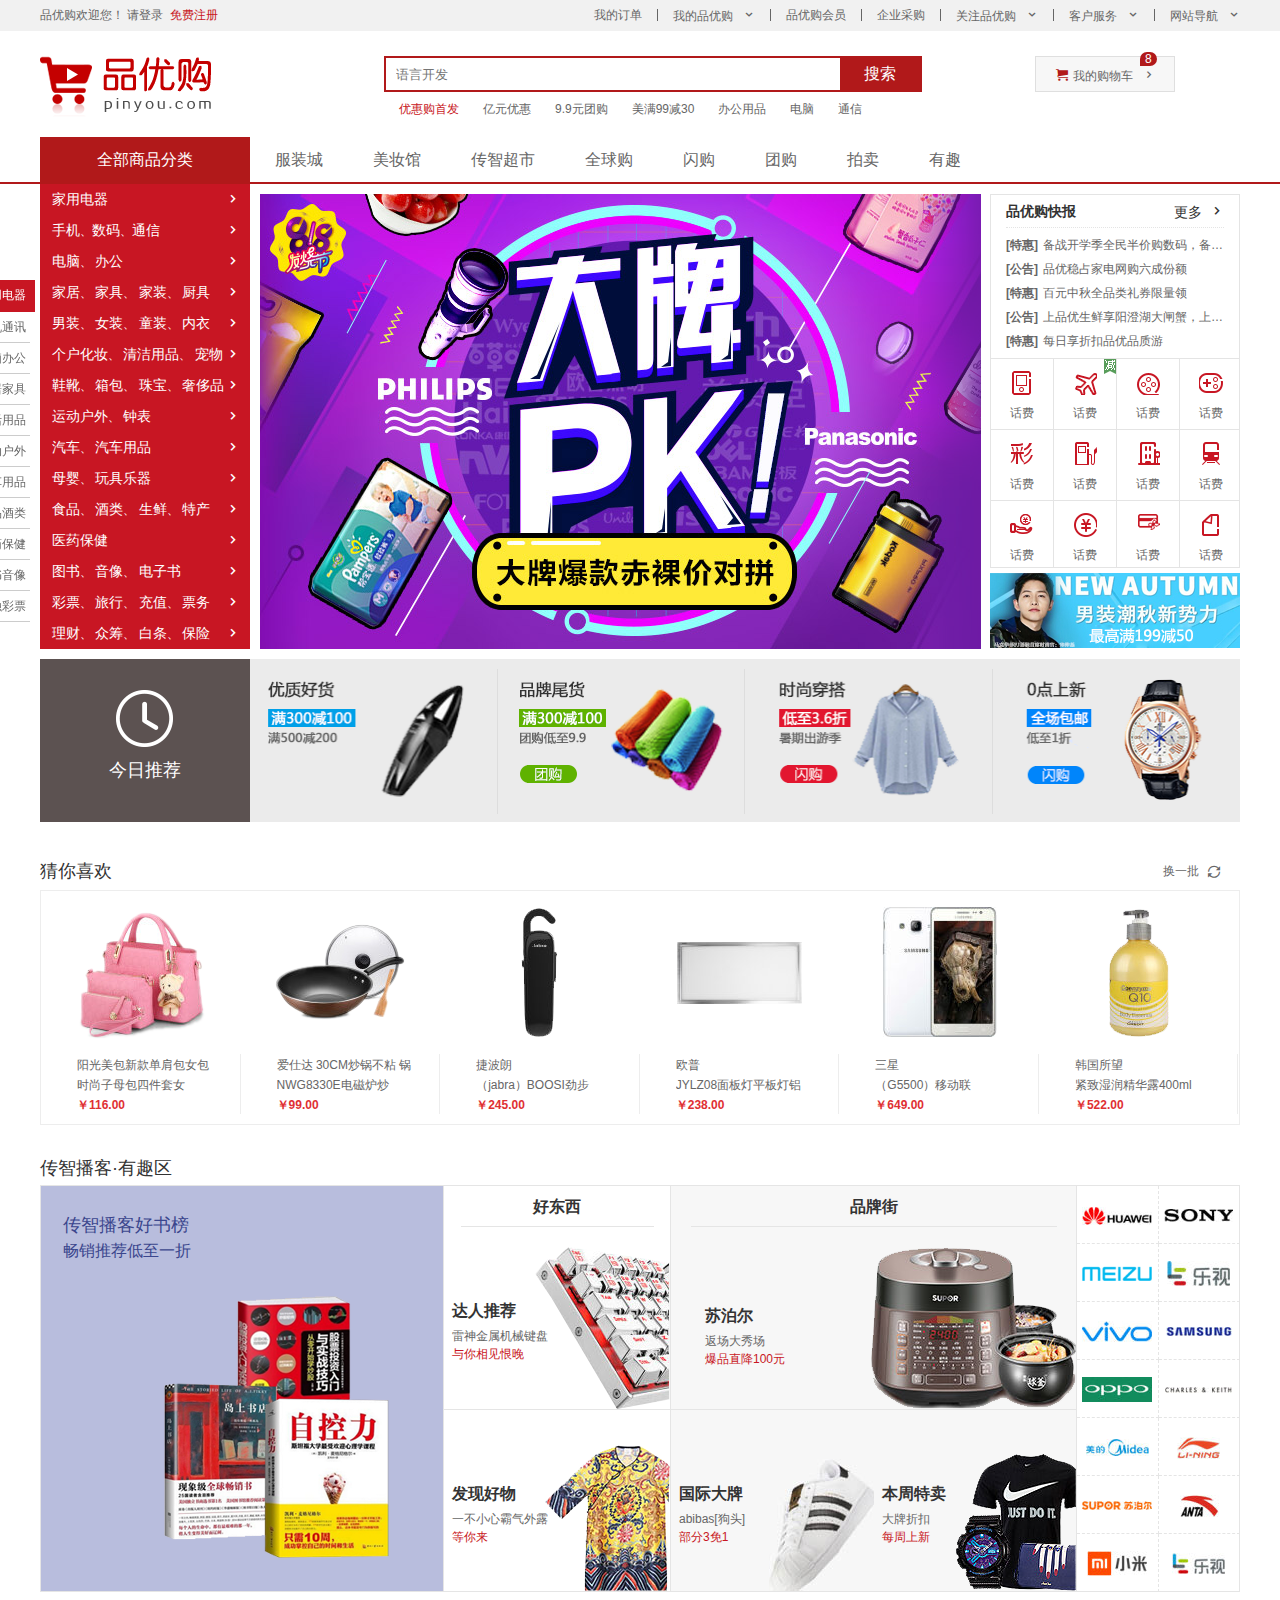
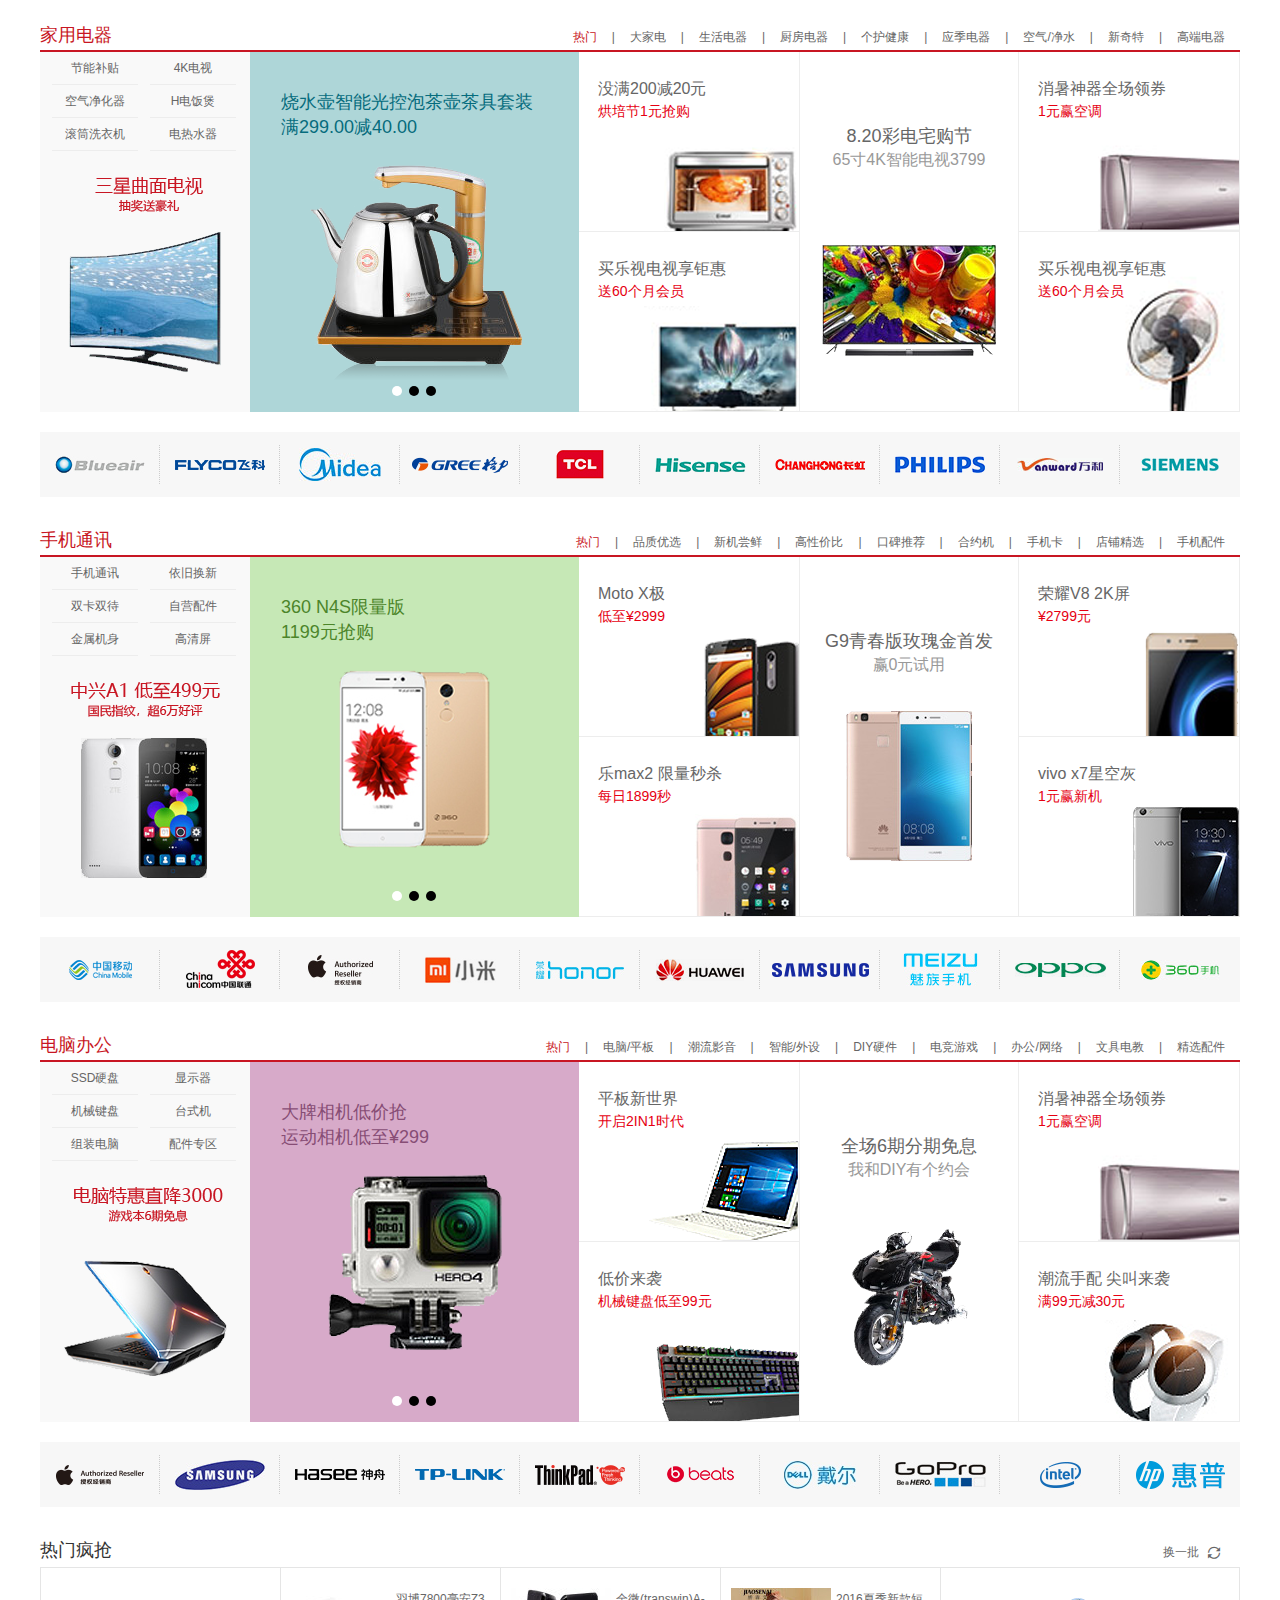
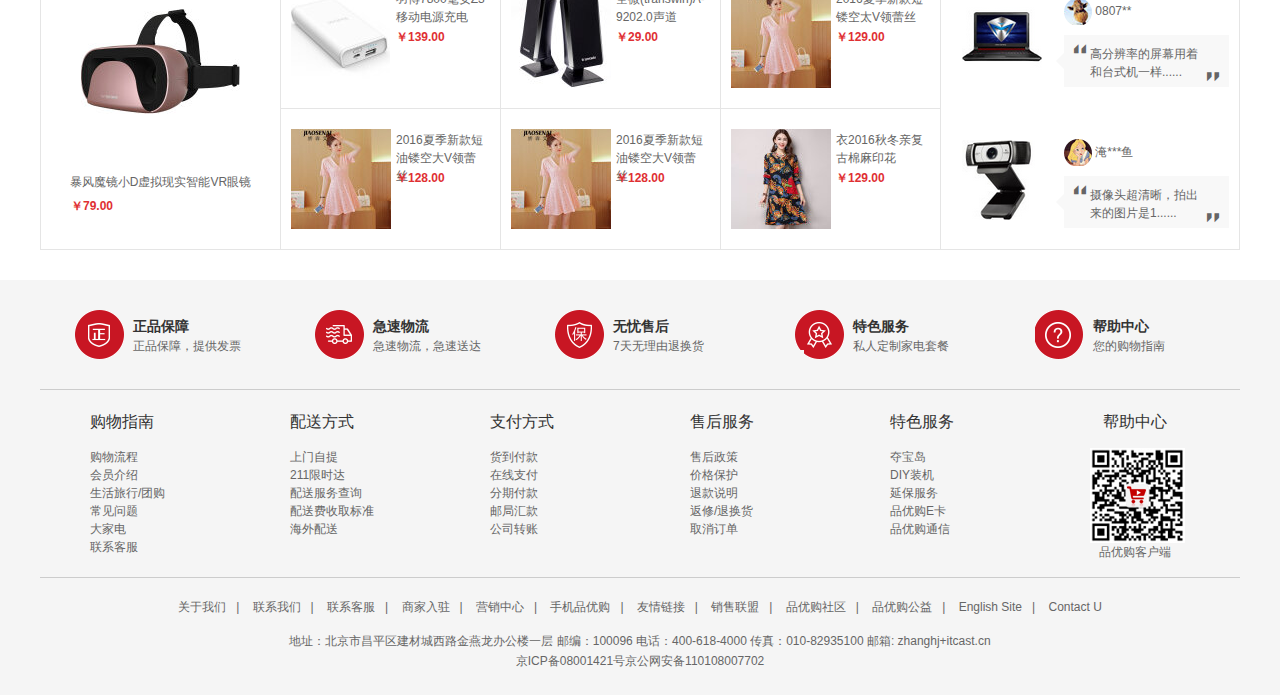
==== index.html @ 7f5f5a64 "html" ====
<!DOCTYPE html>
<html lang="en">

<head>
    <meta charset="UTF-8">
    <meta http-equiv="X-UA-Compatible" content="IE=edge">
    <meta name="viewport" content="width=device-width, initial-scale=1.0">
    <title>品优购商城-综合网购首选-正品低价、品质保障、配送及时、轻松购物!</title>
    <!-- 网站说明 -->
    <meta name="description" content="品优购商城-专业的综合网上购物商城,销售家电、数码通讯、电脑、家居百货" />
    <!-- 关键字 -->
    <meta name="keywords" content="网上购物,网上商城,手机,笔记本,电脑,MP3,CD,VCD,DV,相机,数码配件,手表,存储卡,京东" />
    <link rel="shortcut icon" href="xiaohei.ico" />
    <!-- 初始化样式 -->
    <link rel="stylesheet" href="css/base.css" />
    <!-- 公共样式 -->
    <link rel="stylesheet" href="css/common.css" />
    <link rel="stylesheet" href="css/index.css" />
</head>

<body>
    <!-- 2022年8月2日10:32起 -->
    <!-- 快捷导航栏start -->
    <section class="shortcut">
        <div class="w">
            <div class="fl">
                <ul>
                    <li>品优购欢迎您！&nbsp;</li>
                    <li>
                        <a href="login.html ">请登录</a>&nbsp;
                        <a href="register.html" class="style_red">免费注册</a>
                    </li>
                </ul>
            </div>
            <div class="fr">
                <ul>
                    <li>
                        <a href="#">我的订单</a>
                    </li>
                    <li></li>
                    <li>
                        <a href="#" class="arrow_down">我的品优购</a>
                    </li>
                    <li></li>
                    <li>
                        <a href="#">品优购会员</a>
                    </li>
                    <li></li>
                    <li>
                        <a href="#">企业采购</a>
                    </li>
                    <li></li>
                    <li>
                        <a href="#" class="arrow_down">关注品优购</a>
                    </li>
                    <li></li>
                    <li>
                        <a href="#" class="arrow_down">客户服务</a>
                    </li>
                    <li></li>
                    <li>
                        <a href="#" class="arrow_down">网站导航</a>
                    </li>
                </ul>
            </div>
        </div>
    </section>
    <!-- 快捷导航栏end -->
    <!-- header头部模块start -->
    <header class="header w">
        <!-- logo模块 -->
        <div class="logo">
            <h1>
                <a href="index.html" title="品优购商城">品优购商城</a>
            </h1>
        </div>
        <!-- search搜索模块 -->
        <div class="search">
            <input type="search" name="" id="" placeholder="语言开发" />
            <button>搜索</button>
        </div>
        <!-- hotwords模块 -->
        <div class="hotwords">
            <ul>
                <li>
                    <a class="style_red" href="#">优惠购首发</a>
                </li>
                <li>
                    <a href="#">亿元优惠</a>
                </li>
                <li>
                    <a href="#">9.9元团购</a>
                </li>
                <li>
                    <a href="#">美满99减30</a>
                </li>
                <li>
                    <a href="#">办公用品</a>
                </li>
                <li>
                    <a href="#">电脑</a>
                </li>
                <li>
                    <a href="#">通信</a>
                </li>
            </ul>
        </div>
        <!-- 购物车模块 -->
        <div class="shopcar">
            <a href="#">我的购物车</a>
            <!-- 统计模块 -->
            <i class="count">8</i>
        </div>
    </header>
    <!-- header头部模块end -->
    <!-- nav导航模块start -->
    <nav class="nav">
        <div class="w">
            <div class="dropdown">
                <!-- 下拉菜单 -->
                <div class="dt">全部商品分类</div>
                <div class="dd">
                    <ul>
                        <li>
                            <a href="#">家用电器</a>
                        </li>
                        <li>
                            <a href="list.html" target="_blank">手机</a>、<a href="#">数码</a>、<a href="#">通信</a>
                        </li>
                        <li>
                            <a href="#">电脑</a>、
                            <a href="#">办公</a>
                        </li>
                        <li>
                            <a href="#">家居</a>、
                            <a href="#">家具</a>、
                            <a href="#">家装</a>、
                            <a href="#">厨具</a>
                        </li>
                        <li>
                            <a href="#">男装</a>、
                            <a href="#">女装</a>、
                            <a href="#">童装</a>、
                            <a href="#">内衣</a>
                        </li>
                        <li>
                            <a href="#">个户化妆</a>、
                            <a href="#">清洁用品</a>、
                            <a href="#">宠物</a>
                        </li>
                        <li>
                            <a href="#">鞋靴</a>、
                            <a href="#">箱包</a>、
                            <a href="#">珠宝</a>、
                            <a href="#">奢侈品</a>
                        </li>
                        <li>
                            <a href="#">运动户外</a>、
                            <a href="#">钟表</a>
                        </li>
                        <li>
                            <a href="#">汽车</a>、
                            <a href="#">汽车用品</a>
                        </li>
                        <li>
                            <a href="#">母婴</a>、
                            <a href="#">玩具乐器</a>
                        </li>
                        <li>
                            <a href="#">食品</a>、
                            <a href="#">酒类</a>、
                            <a href="#">生鲜</a>、
                            <a href="#">特产</a>
                        </li>
                        <li>
                            <a href="#">医药保健</a>
                        </li>
                        <li>
                            <a href="#">图书</a>、
                            <a href="#">音像</a>、
                            <a href="#">电子书</a>
                        </li>
                        <li>
                            <a href="#">彩票</a>、
                            <a href="#">旅行</a>、
                            <a href="#">充值</a>、
                            <a href="#">票务</a>
                        </li>
                        <li>
                            <a href="#">理财</a>、
                            <a href="#">众筹</a>、
                            <a href="#">白条</a>、
                            <a href="#">保险</a>
                        </li>
                    </ul>
                </div>
            </div>
            <div class="navitems">
                <ul>
                    <li><a href="#">服装城</a></li>
                    <li>
                        <a href="#">美妆馆</a>
                    </li>
                    <li>
                        <a href="#">传智超市</a>
                    </li>
                    <li>
                        <a href="#">全球购</a>
                    </li>
                    <li>
                        <a href="#">闪购</a>
                    </li>
                    <li>
                        <a href="#">团购</a>
                    </li>
                    <li>
                        <a href="#">拍卖</a>
                    </li>
                    <li>
                        <a href="#">有趣</a>
                    </li>
                </ul>
            </div>
        </div>
    </nav>
    <!-- nav导航模块end -->

    <!-- 首页专有模块start -->
    <!-- 主要内容start -->
    <div class="w">
        <div class="main">
            <div class="focus">
                <ul>
                    <li><img src="upload/focus1.png" alt="focus1"></li>
                </ul>
            </div>
            <div class="newsflash">
                <div class="news">
                    <div class="news_hd">
                        <h5>品优购快报</h5>
                        <a href="#" class="more">更多</a>
                    </div>
                    <div class="news_bd">
                        <ul>
                            <li>
                                <a href="#">
                                    <strong>[特惠]</strong>备战开学季全民半价购数码，备战开学季全民半价购数码
                                </a>
                            </li>
                            <li>
                                <a href="#">
                                    <strong>[公告]</strong>品优稳占家电网购六成份额
                                </a>
                            </li>
                            <li>
                                <a href="#">
                                    <strong>[特惠]</strong>百元中秋全品类礼券限量领
                                </a>
                            </li>
                            <li>
                                <a href="#">
                                    <strong>[公告]</strong>上品优生鲜享阳澄湖大闸蟹，上品优生鲜享阳澄湖大闸蟹
                                </a>
                            </li>
                            <li>
                                <a href="#">
                                    <strong>[特惠]</strong>每日享折扣品优品质游
                                </a>
                            </li>
                        </ul>
                    </div>
                </div>
                <div class="lifeservice">
                    <ul class="lifeblock">
                        <li><a href="#"><i></i><p>话费</p></a></li>
                        <li><a href="#"><i></i><p>话费</p></a></li>
                        <li><a href="#"><i></i><p>话费</p></a></li>
                        <li><a href="#"><i></i><p>话费</p></a></li>
                        <li><a href="#"><i></i><p>话费</p></a></li>
                        <li><a href="#"><i></i><p>话费</p></a></li>
                        <li><a href="#"><i></i><p>话费</p></a></li>
                        <li><a href="#"><i></i><p>话费</p></a></li>
                        <li><a href="#"><i></i><p>话费</p></a></li>
                        <li><a href="#"><i></i><p>话费</p></a></li>
                        <li><a href="#"><i></i><p>话费</p></a></li>
                        <li><a href="#"><i></i><p>话费</p></a></li>
                    </ul>
                </div>
                <div class="bargain">
                    <img src="upload/bargain1.png" alt="bargain1" />
                </div>
            </div>
        </div>
    </div>
    <!-- 主要内容end -->
    <!-- 首页专有模块end -->

    <!-- 推荐模块start -->
    <div class="w recom">
        <div class="recom_hd">
            <img src="img/recom.png" alt="recommend" />
            <p>今日推荐</p>
        </div>
        <div class="recom_bd">
            <ul>
                <li>
                    <a href="#"><img src="upload/recom1.png" alt="推荐"></a>
                </li>
                <li>
                    <a href="#"><img src="upload/recom2.png" alt="推荐"></a>
                </li>
                <li>
                    <a href="#"><img src="upload/recom3.png" alt="推荐"></a>
                </li>
                <li>
                    <a href="#"><img src="upload/recom4.png" alt="推荐"></a>
                </li>
            </ul>
        </div>
    </div>
    <!-- 推荐模块end -->

    <!-- 猜你喜欢模块start -->
    <div class="w guess">
        <div class="guess_hd">
            <h4 class="block_title">猜你喜欢</h4>
            <a href="#">换一批</a>
        </div>
        <div class="guess_bd clearfix">
            <ul>
                <li class="flexcolumn">
                    <a href="#">
                        <img src="upload/guess1.png" alt="">
                    </a>
                    <a href="#">
                        <p>阳光美包新款单肩包女包时尚子母包四件套女
                        </p>
                        <span class="price">116.00</span>
                    </a>
                </li>
                <li class="flexcolumn">
                    <a href="#">
                        <img src="upload/guess2.png" alt="">
                    </a>
                    <a href="#">
                        <p>爱仕达 30CM炒锅不粘 锅NWG8330E电磁炉炒
                        </p>
                        <span class="price">99.00</span>
                    </a>
                </li>
                <li class="flexcolumn">
                    <a href="#">
                        <img src="upload/guess3.png" alt="">
                    </a>
                    <a href="#">
                        <p>捷波朗<br> （jabra）BOOSI劲步
                        </p>
                        <span class="price">245.00</span>
                    </a>
                </li>
                <li class="flexcolumn">
                    <a href="#">
                        <img src="upload/guess4.png" alt="">
                    </a>
                    <a href="#">
                        <p>欧普<br> JYLZ08面板灯平板灯铝
                        </p>
                        <span class="price">238.00</span>
                    </a>
                </li>
                <li class="flexcolumn">
                    <a href="#">
                        <img src="upload/guess5.png" alt="">
                    </a>
                    <a href="#">
                        <p>三星<br> （G5500）移动联
                        </p>
                        <span class="price">649.00</span>
                    </a>
                </li>
                <li class="flexcolumn">
                    <a href="#">
                        <img src="upload/guess6.png" alt="">
                    </a>
                    <a href="#">
                        <p>韩国所望<br> 紧致湿润精华露400ml
                        </p>
                        <span class="price">522.00</span>
                    </a>
                </li>
            </ul>
        </div>
    </div>
    <!-- 猜你喜欢模块end -->
    <div class="w fun">
        <div class="box_hd">
            <h3>传智播客·有趣区</h3>
        </div>
        <div class="box_bd">
            <div class="col_404">
                <a href="#">传智播客好书榜</a>
                <p>畅销推荐低至一折</p>
                <a href="#">
                    <img src="upload/fun1.png" alt="有趣" />
                </a>
            </div>
            <div class="col_227">
                <h4>好东西</h4>
                <ul>
                    <li>
                        <a href="#">
                            <h4>达人推荐</h4>
                            <p>雷神金属机械键盘</p>
                            <p class="style_red">与你相见恨晚</p>
                            <img src="upload/fun2.png" alt="有趣" />
                        </a>
                    </li>
                    <li>
                        <a href="#">
                            <h4>发现好物</h4>
                            <p>一不小心霸气外露</p>
                            <p class="style_red">等你来</p>
                            <img src="upload/fun3.png" alt="有趣">
                        </a>
                    </li>
                </ul>
            </div>
            <div class="col_406">
                <h4>品牌街</h4>
                <ul>
                    <li>
                        <a href="#">
                            <h4>苏泊尔</h4>
                            <p>返场大秀场</p>
                            <p class="style_red">爆品直降100元</p>
                            <img src="upload/fun4.png" alt="有趣" />
                        </a>
                    </li>
                    <li>
                        <a href="#">
                            <h4>国际大牌</h4>
                            <p>abibas[狗头]</p>
                            <p class="style_red">部分3免1</p>
                            <img src="upload/fun5.png" alt="有趣">
                        </a>
                    </li>
                    <li>
                        <a href="#">
                            <h4>本周特卖</h4>
                            <p>大牌折扣</p>
                            <p class="style_red">每周上新</p>
                            <img src="upload/fun6.png" alt="有趣">
                        </a>
                    </li>
                </ul>
            </div>
            <div class="col_163">
                <ul>
                    <li>
                        <a href="#"><img src="upload/support1.png" alt="喂饭的" title="霸霸"></a>
                    </li>
                    <li>
                        <a href="#"><img src="upload/support2.png" alt="喂饭的" title="霸霸"></a>
                    </li>
                    <li>
                        <a href="#"><img src="upload/support3.png" alt="喂饭的" title="霸霸"></a>
                    </li>
                    <li>
                        <a href="#"><img src="upload/support4.png" alt="喂饭的" title="霸霸"></a>
                    </li>
                    <li>
                        <a href="#"><img src="upload/support5.png" alt="喂饭的" title="霸霸"></a>
                    </li>
                    <li>
                        <a href="#"><img src="upload/support6.png" alt="喂饭的" title="霸霸"></a>
                    </li>
                    <li>
                        <a href="#"><img src="upload/support7.png" alt="喂饭的" title="霸霸"></a>
                    </li>
                    <li>
                        <a href="#"><img src="upload/support8.png" alt="喂饭的" title="霸霸"></a>
                    </li>
                    <li>
                        <a href="#"><img src="upload/support9.png" alt="喂饭的" title="霸霸"></a>
                    </li>
                    <li>
                        <a href="#"><img src="upload/support10.png" alt="喂饭的" title="霸霸"></a>
                    </li>
                    <li>
                        <a href="#"><img src="upload/support11.png" alt="喂饭的" title="霸霸"></a>
                    </li>
                    <li>
                        <a href="#"><img src="upload/support12.png" alt="喂饭的" title="霸霸"></a>
                    </li>
                    <li>
                        <a href="#"><img src="upload/support13.png" alt="喂饭的" title="霸霸"></a>
                    </li>
                    <li>
                        <a href="#"><img src="upload/support14.png" alt="喂饭的" title="霸霸"></a>
                    </li>
                </ul>
            </div>
        </div>
    </div>
    <!-- 主体左侧电梯导航start -->
    <div class="lift_nav">
        <ul>
            <li><a href="#">家用电器</a></li>
            <li><a href="#">手机通讯</a></li>
            <li><a href="#">电脑办公</a></li>
            <li><a href="#">家居家具</a></li>
            <li><a href="#">生活用品</a></li>
            <li><a href="#">运动户外</a></li>
            <li><a href="#">汽车用品</a></li>
            <li><a href="#">食品酒类</a></li>
            <li><a href="#">医药保健</a></li>
            <li><a href="#">图书音像</a></li>
            <li><a href="#">金融彩票</a></li>
        </ul>
    </div>
    <!-- 主体左侧电梯导航end -->
    <!-- 楼层区floor模块start -->
    <div class="floor">
        <!-- 一楼家用电器 -->
        <div class="w jiadian">
            <div class="box_hd">
                <h3>家用电器</h3>
                <div class="tab_list">
                    <ul>
                        <li><a href="#" class="style_red">热门</a></li>
                        <li><a href="#">大家电</a></li>
                        <li><a href="#">生活电器</a></li>
                        <li><a href="#">厨房电器</a></li>
                        <li><a href="#">个护健康</a></li>
                        <li><a href="#">应季电器</a></li>
                        <li><a href="#">空气/净水</a></li>
                        <li><a href="#">新奇特</a></li>
                        <li><a href="#">高端电器</a></li>
                    </ul>
                </div>
            </div>
            <div class="box_bd">
                <div class="tab_content">
                    <div class="tab_list_item">
                        <div class="col_210">
                            <ul>
                                <li><a href="#">节能补贴</a></li>
                                <li><a href="#">4K电视</a></li>
                                <li><a href="#">空气净化器</a></li>
                                <li><a href="#">H电饭煲</a></li>
                                <li><a href="#">滚筒洗衣机</a></li>
                                <li><a href="#">电热水器</a></li>
                            </ul>
                            <a href="#">
                                <img src="upload/floor-1-1.png" alt="家电" />
                            </a>
                        </div>
                        <div class="col_329">
                            <a href="#">烧水壶智能光控泡茶壶茶具套装<br/>满299.00减40.00</a>
                            <a href="#">
                                <img src="upload/floor-1-2.png" alt="水壶" />
                            </a>
                            <ul>
                                <li></li>
                                <li></li>
                                <li></li>
                            </ul>
                        </div>
                        <div class="col_221">
                            <ul>
                                <li>
                                    <div class="intro">
                                        <a href="#">没满200减20元</a>
                                        <p>烘培节1元抢购</p>
                                    </div>
                                    <img src="upload/floor-1-3.png" alt="烤箱" />
                                </li>
                                <li>
                                    <div class="intro">
                                        <a href="#">买乐视电视享钜惠</a>
                                        <p>送60个月会员</p>
                                    </div>
                                    <img src="upload/floor-1-4.png" alt="电视" />
                                </li>
                            </ul>
                        </div>
                        <div class="col_219">
                            <div class="intro_bigger">
                                <a href="#">8.20彩电宅购节</a>
                                <a href="#">65寸4K智能电视3799</a>
                            </div>
                            <a href="#">
                                <img src="upload/floor-1-5.png" alt="彩电" />
                            </a>
                        </div>
                        <div class="col_221">
                            <ul>
                                <li>
                                    <div class="intro">
                                        <a href="#">消暑神器全场领券</a>
                                        <p>1元赢空调</p>
                                    </div>
                                    <img src="upload/floor-1-6.png" alt="空调" />
                                </li>
                                <li>
                                    <div class="intro">
                                        <a href="#">买乐视电视享钜惠</a>
                                        <p>送60个月会员</p>
                                    </div>
                                    <img src="upload/floor-1-7.png" alt="风扇" />
                                </li>
                            </ul>
                        </div>
                    </div>
                </div>
            </div>
            <div class="box_tail">
                <ul>
                    <li>
                        <a href="#"><img src="upload/jiadian1.png" alt="家电商" /></a>
                    </li>
                    <li>
                        <a href="#"><img src="upload/jiadian2.png" alt="家电商" /></a>
                    </li>
                    <li>
                        <a href="#"><img src="upload/jiadian3.png" alt="家电商" /></a>
                    </li>
                    <li>
                        <a href="#"><img src="upload/jiadian4.png" alt="家电商" /></a>
                    </li>
                    <li>
                        <a href="#"><img src="upload/jiadian5.png" alt="家电商" /></a>
                    </li>
                    <li>
                        <a href="#"><img src="upload/jiadian6.png" alt="家电商" /></a>
                    </li>
                    <li>
                        <a href="#"><img src="upload/jiadian7.png" alt="家电商" /></a>
                    </li>
                    <li>
                        <a href="#"><img src="upload/jiadian8.png" alt="家电商" /></a>
                    </li>
                    <li>
                        <a href="#"><img src="upload/jiadian9.png" alt="家电商" /></a>
                    </li>
                    <li>
                        <a href="#"><img src="upload/jiadian10.png" alt="家电商" /></a>
                    </li>
                </ul>
            </div>
        </div>
        <!-- 二楼手机通讯 -->
        <div class="w phone">
            <div class="box_hd">
                <h3>手机通讯</h3>
                <div class="tab_list">
                    <ul>
                        <li><a href="#" class="style_red">热门</a></li>
                        <li><a href="#">品质优选</a></li>
                        <li><a href="#">新机尝鲜</a></li>
                        <li><a href="#">高性价比</a></li>
                        <li><a href="#">口碑推荐</a></li>
                        <li><a href="#">合约机</a></li>
                        <li><a href="#">手机卡</a></li>
                        <li><a href="#">店铺精选</a></li>
                        <li><a href="#">手机配件</a></li>
                    </ul>
                </div>
            </div>
            <div class="box_bd">
                <div class="tab_content">
                    <div class="tab_list_item">
                        <div class="col_210">
                            <ul>
                                <li><a href="#">手机通讯</a></li>
                                <li><a href="#">依旧换新</a></li>
                                <li><a href="#">双卡双待</a></li>
                                <li><a href="#">自营配件</a></li>
                                <li><a href="#">金属机身</a></li>
                                <li><a href="#">高清屏</a></li>
                            </ul>
                            <a href="#">
                                <img src="upload/floor-2-1.png" alt="手机" />
                            </a>
                        </div>
                        <div class="col_329">
                            <a href="#">360 N4S限量版<br/>1199元抢购</a>
                            <a href="#">
                                <img src="upload/floor-2-2.png" alt="水壶" />
                            </a>
                            <ul>
                                <li></li>
                                <li></li>
                                <li></li>
                            </ul>
                        </div>
                        <div class="col_221">
                            <ul>
                                <li>
                                    <div class="intro">
                                        <a href="#">Moto X极</a>
                                        <p>低至¥2999</p>
                                    </div>
                                    <img src="upload/floor-2-3.png" alt="手机" />
                                </li>
                                <li>
                                    <div class="intro">
                                        <a href="#">乐max2 限量秒杀</a>
                                        <p>每日1899秒</p>
                                    </div>
                                    <img src="upload/floor-2-4.png" alt="手机" />
                                </li>
                            </ul>
                        </div>
                        <div class="col_219">
                            <div class="intro_bigger">
                                <a href="#">G9青春版玫瑰金首发</a>
                                <a href="#">赢0元试用</a>
                            </div>
                            <a href="#">
                                <img src="upload/floor-2-5.png" alt="手机" />
                            </a>
                        </div>
                        <div class="col_221">
                            <ul>
                                <li>
                                    <div class="intro">
                                        <a href="#">荣耀V8 2K屏</a>
                                        <p>¥2799元</p>
                                    </div>
                                    <img src="upload/floor-2-6.png" alt="手机" />
                                </li>
                                <li>
                                    <div class="intro">
                                        <a href="#">vivo x7星空灰</a>
                                        <p>1元赢新机</p>
                                    </div>
                                    <img src="upload/floor-2-7.png" alt="手机" />
                                </li>
                            </ul>
                        </div>
                    </div>
                </div>
            </div>
            <div class="box_tail">
                <ul>
                    <li>
                        <a href="#"><img src="upload/phone1.png" alt="手机商" /></a>
                    </li>
                    <li>
                        <a href="#"><img src="upload/phone2.png" alt="手机商" /></a>
                    </li>
                    <li>
                        <a href="#"><img src="upload/phone3.png" alt="手机商" /></a>
                    </li>
                    <li>
                        <a href="#"><img src="upload/phone4.png" alt="手机商" /></a>
                    </li>
                    <li>
                        <a href="#"><img src="upload/phone5.png" alt="手机商" /></a>
                    </li>
                    <li>
                        <a href="#"><img src="upload/phone6.png" alt="手机商" /></a>
                    </li>
                    <li>
                        <a href="#"><img src="upload/phone7.png" alt="手机商" /></a>
                    </li>
                    <li>
                        <a href="#"><img src="upload/phone8.png" alt="手机商" /></a>
                    </li>
                    <li>
                        <a href="#"><img src="upload/phone9.png" alt="手机商" /></a>
                    </li>
                    <li>
                        <a href="#"><img src="upload/phone10.png" alt="手机商" /></a>
                    </li>
                </ul>
            </div>
        </div>
        <!-- 三楼电脑办公 -->
        <div class="w computer">
            <div class="box_hd">
                <h3>电脑办公</h3>
                <div class="tab_list">
                    <ul>
                        <li><a href="#" class="style_red">热门</a></li>
                        <li><a href="#">电脑/平板</a></li>
                        <li><a href="#">潮流影音</a></li>
                        <li><a href="#">智能/外设</a></li>
                        <li><a href="#">DIY硬件</a></li>
                        <li><a href="#">电竞游戏</a></li>
                        <li><a href="#">办公/网络</a></li>
                        <li><a href="#">文具电教</a></li>
                        <li><a href="#">精选配件</a></li>
                    </ul>
                </div>
            </div>
            <div class="box_bd">
                <div class="tab_content">
                    <div class="tab_list_item">
                        <div class="col_210">
                            <ul>
                                <li><a href="#">SSD硬盘</a></li>
                                <li><a href="#">显示器</a></li>
                                <li><a href="#">机械键盘</a></li>
                                <li><a href="#">台式机</a></li>
                                <li><a href="#">组装电脑</a></li>
                                <li><a href="#">配件专区</a></li>
                            </ul>
                            <a href="#">
                                <img src="upload/floor-3-1.png" alt="电脑" />
                            </a>
                        </div>
                        <div class="col_329">
                            <a href="#">大牌相机低价抢<br/>运动相机低至¥299</a>
                            <a href="#">
                                <img src="upload/floor-3-2.png" alt="相机" />
                            </a>
                            <ul>
                                <li></li>
                                <li></li>
                                <li></li>
                            </ul>
                        </div>
                        <div class="col_221">
                            <ul>
                                <li>
                                    <div class="intro">
                                        <a href="#">平板新世界</a>
                                        <p>开启2IN1时代</p>
                                    </div>
                                    <img src="upload/floor-3-3.png" alt="电脑" />
                                </li>
                                <li>
                                    <div class="intro">
                                        <a href="#">低价来袭</a>
                                        <p>机械键盘低至99元</p>
                                    </div>
                                    <img src="upload/floor-3-4.png" alt="键盘" />
                                </li>
                            </ul>
                        </div>
                        <div class="col_219">
                            <div class="intro_bigger">
                                <a href="#">全场6期分期免息</a>
                                <a href="#">我和DIY有个约会</a>
                            </div>
                            <a href="#">
                                <img src="upload/floor-3-5.png" alt="摩托" />
                            </a>
                        </div>
                        <div class="col_221">
                            <ul>
                                <li>
                                    <div class="intro">
                                        <a href="#">消暑神器全场领券</a>
                                        <p>1元赢空调</p>
                                    </div>
                                    <img src="upload/floor-1-6.png" alt="空调" />
                                </li>
                                <li>
                                    <div class="intro">
                                        <a href="#">潮流手配 尖叫来袭</a>
                                        <p>满99元减30元</p>
                                    </div>
                                    <img src="upload/floor-3-7.png" alt="腕表" />
                                </li>
                            </ul>
                        </div>
                    </div>
                </div>
            </div>
            <div class="box_tail">
                <ul>
                    <li>
                        <a href="#"><img src="upload/computer1.png" alt="数码商" /></a>
                    </li>
                    <li>
                        <a href="#"><img src="upload/computer2.png" alt="数码商" /></a>
                    </li>
                    <li>
                        <a href="#"><img src="upload/computer3.png" alt="数码商" /></a>
                    </li>
                    <li>
                        <a href="#"><img src="upload/computer4.png" alt="数码商" /></a>
                    </li>
                    <li>
                        <a href="#"><img src="upload/computer5.png" alt="数码商" /></a>
                    </li>
                    <li>
                        <a href="#"><img src="upload/computer6.png" alt="数码商" /></a>
                    </li>
                    <li>
                        <a href="#"><img src="upload/computer7.png" alt="数码商" /></a>
                    </li>
                    <li>
                        <a href="#"><img src="upload/computer8.png" alt="数码商" /></a>
                    </li>
                    <li>
                        <a href="#"><img src="upload/computer9.png" alt="数码商" /></a>
                    </li>
                    <li>
                        <a href="#"><img src="upload/computer10.png" alt="数码商" /></a>
                    </li>
                </ul>
            </div>
        </div>

        <!-- 四楼热门疯抢 -->
        <div class="w hot">
            <div class="box_hd">
                <h3>热门疯抢</h3>
                <a href="#">换一批</a>
            </div>
            <div class="box_bd">
                <div class="col_241">
                    <a href="#">
                        <img src="upload/floor-4-1.png" alt="热门" />
                    </a>
                    <a href="#">暴风魔镜小D虚拟现实智能VR眼镜</a>
                    <span class="price">79.00</span>
                </div>
                <div class="col_660">
                    <ul>
                        <li>
                            <a href="#"><img src="upload/floor-4-2.png" alt="热门" /></a>
                            <a href="#">羽博7800毫安Z3移动电源充电</a>
                            <span class="price">139.00</span>
                        </li>
                        <li>
                            <a href="#"><img src="upload/floor-4-3.png" alt="热门" /></a>
                            <a href="#">全微(transwin)A-9202.0声道</a>
                            <span class="price">29.00</span>
                        </li>
                        <li>
                            <a href="#"><img src="upload/floor-4-4.png" alt="热门" /></a>
                            <a href="#">2016夏季新款短镂空太V领蕾丝</a>
                            <span class="price">129.00</span>
                        </li>
                        <li>
                            <a href="#"><img src="upload/floor-4-4.png" alt="热门" /></a>
                            <a href="#">2016夏季新款短油镂空大V领蕾丝</a>
                            <span class="price">128.00</span>
                        </li>
                        <li>
                            <a href="#"><img src="upload/floor-4-4.png" alt="热门" /></a>
                            <a href="#">2016夏季新款短油镂空大V领蕾丝</a>
                            <span class="price">128.00</span>
                        </li>
                        <li>
                            <a href="#"><img src="upload/floor-4-7.png" alt="热门" /></a>
                            <a href="#">衣2016秋冬亲复古棉麻印花</a>
                            <span class="price">129.00</span>
                        </li>
                    </ul>
                </div>
                <div class="col_299">
                    <ul>
                        <li>
                            <a href="#"><img src="upload/floor-4-8.png" alt=""></a>
                            <div class="eval">
                                <div class="cus">
                                    <img src="upload/floor-4-9.png" alt="">
                                    <span>0807**</span>
                                </div>
                                <div class="comment">
                                    <p>高分辨率的屏幕用着和台式机一样......</p>
                                </div>
                            </div>
                        </li>
                        <li>
                            <a href="#"><img src="upload/floor-4-10.png" alt=""></a>
                            <div class="eval">
                                <div class="cus">
                                    <img src="upload/floor-4-11.png" alt="">
                                    <span>淹***鱼</span>
                                </div>
                                <div class="comment">
                                    <p>摄像头超清晰，拍出来的图片是1......</p>
                                </div>
                            </div>
                        </li>
                    </ul>
                </div>
            </div>
        </div>
    </div>
    <!-- 楼层区floor模块end -->

    <!-- 底部模块start -->
    <footer class="footer">
        <div class="w">
            <div class="mod_service">
                <ul>
                    <li>
                        <h5></h5>
                        <div class="service_txt">
                            <h4>正品保障</h4>
                            <p>正品保障，提供发票</p>
                        </div>
                    </li>
                    <li>
                        <h5></h5>
                        <div class="service_txt">
                            <h4>急速物流</h4>
                            <p>急速物流，急速送达</p>
                        </div>
                    </li>
                    <li>
                        <h5></h5>
                        <div class="service_txt">
                            <h4>无忧售后</h4>
                            <p>7天无理由退换货</p>
                        </div>
                    </li>
                    <li>
                        <h5></h5>
                        <div class="service_txt">
                            <h4>特色服务</h4>
                            <p>私人定制家电套餐</p>
                        </div>
                    </li>
                    <li>
                        <h5></h5>
                        <div class="service_txt">
                            <h4>帮助中心</h4>
                            <p>您的购物指南</p>
                        </div>
                    </li>
                </ul>
            </div>
            <div class="mod_help">
                <dl>
                    <dt>购物指南</dt>
                    <dd><a href="#">购物流程</a></dd>
                    <dd><a href="#">会员介绍</a></dd>
                    <dd><a href="#">生活旅行/团购</a></dd>
                    <dd><a href="#">常见问题</a></dd>
                    <dd><a href="#">大家电</a></dd>
                    <dd><a href="#">联系客服</a></dd>
                </dl>
                <dl>
                    <dt>配送方式</dt>
                    <dd><a href="#">上门自提</a></dd>
                    <dd><a href="#">211限时达</a></dd>
                    <dd><a href="#">配送服务查询</a></dd>
                    <dd><a href="#">配送费收取标准</a></dd>
                    <dd><a href="#">海外配送</a></dd>
                </dl>
                <dl>
                    <dt>支付方式</dt>
                    <dd><a href="#">货到付款</a></dd>
                    <dd><a href="#">在线支付</a></dd>
                    <dd><a href="#">分期付款</a></dd>
                    <dd><a href="#">邮局汇款</a></dd>
                    <dd><a href="#">公司转账</a></dd>
                </dl>
                <dl>
                    <dt>售后服务</dt>
                    <dd><a href="#">售后政策</a></dd>
                    <dd><a href="#">价格保护</a></dd>
                    <dd><a href="#">退款说明</a></dd>
                    <dd><a href="#">返修/退换货</a></dd>
                    <dd><a href="#">取消订单</a></dd>
                </dl>
                <dl>
                    <dt>特色服务</dt>
                    <dd><a href="#">夺宝岛</a></dd>
                    <dd><a href="#">DIY装机</a></dd>
                    <dd><a href="#">延保服务</a></dd>
                    <dd><a href="#">品优购E卡</a></dd>
                    <dd><a href="#">品优购通信</a></dd>
                </dl>
                <dl>
                    <dt>帮助中心</dt>
                    <dd>
                        <img src="img/wx.png" alt="品优购客户端" title="品优购客户端">品优购客户端
                    </dd>
                </dl>
            </div>
            <div class="mod_copyright">
                <div class="links">
                    <a href="#">关于我们</a>|
                    <a href="#">联系我们</a>|
                    <a href="#">联系客服</a>|
                    <a href="#">商家入驻</a>|
                    <a href="#">营销中心</a>|
                    <a href="#">手机品优购</a>|
                    <a href="#">友情链接</a>|
                    <a href="#">销售联盟</a>|
                    <a href="#">品优购社区</a>|
                    <a href="#">品优购公益</a>|
                    <a href="#">English Site</a>|
                    <a href="#">Contact U</a>
                </div>
                <div class="copyright">
                    地址：北京市昌平区建材城西路金燕龙办公楼一层 邮编：100096 电话：400-618-4000 传真：010-82935100 邮箱: zhanghj+itcast.cn<br/> 京ICP备08001421号京公网安备110108007702
                </div>
            </div>
        </div>
    </footer>
    <!-- 底部模块end -->
    <script>
        console.log('该项目自2022年8月2日10:32起');
        console.log('至2022年8月7日15:54，三个页面index.html、list.html、register.html页面布局+样式完成');
    </script>
</body>

</html>
---- css/base.css ----
/* 初始化样式文件 */


/* 把我们所有标签的内外边距清零 */

* {
    margin: 0;
    padding: 0;
    /* css3盒子模型 */
    box-sizing: border-box;
}


/* em 和 i 斜体的文字不倾斜 */

em,
i {
    font-style: normal
}


/* 去掉li 的小圆点 */

li {
    list-style: none
}

img {
    /* border 0 照顾低版本浏览器 如果 图片外面包含了链接会有边框的问题 */
    border: 0;
    /* 取消图片底侧有空白缝隙的问题 */
    vertical-align: middle
}

button {
    /* 当我们鼠标经过button 按钮的时候，鼠标变成小手 */
    cursor: pointer
}

a {
    font-size: 12px;
    color: #666;
    text-decoration: none
}

a:hover {
    color: #c81623!important
}

button,
input {
    /* 去除默认边框 */
    border: 0;
    outline: none;
    /* "\5B8B\4F53" 就是宋体的意思 这样浏览器兼容性比较好 */
    font-family: Microsoft YaHei, Heiti SC, tahoma, arial, Hiragino Sans GB, "\5B8B\4F53", sans-serif
}

body {
    /* CSS3 抗锯齿形 让文字显示的更加清晰 */
    -webkit-font-smoothing: antialiased;
    background-color: #fff;
    font: 12px/1.5 Microsoft YaHei, Heiti SC, tahoma, arial, Hiragino Sans GB, "\5B8B\4F53", sans-serif;
    color: #666
}

.hide,
.none {
    display: none
}


/* 清除浮动 */

.clearfix:after {
    visibility: hidden;
    clear: both;
    display: block;
    content: ".";
    height: 0
}

.clearfix {
    *zoom: 1
}
---- css/common.css ----
/* 字体图标声明 */

@font-face {
    font-family: 'icomoon';
    src: url('../fonts/icomoon.eot?tomleg');
    src: url('../fonts/icomoon.eot?tomleg#iefix') format('embedded-opentype'), url('../fonts/icomoon.ttf?tomleg') format('truetype'), url('../fonts/icomoon.woff?tomleg') format('woff'), url('../fonts/icomoon.svg?tomleg#icomoon') format('svg');
    font-weight: normal;
    font-style: normal;
    font-display: block;
}

.flexcolumn {
    display: flex;
    flex-direction: column;
    align-items: center;
    justify-content: center;
}

.flexrow {
    display: flex;
    flex-direction: row;
    align-items: center;
    justify-content: center;
}


/* 版心 */

.w {
    width: 1200px;
    margin: 0 auto;
}


/* 快捷导航栏 */

.fl {
    float: left;
}

.fr {
    float: right;
}

.style_red {
    color: #c81623;
}

.shortcut {
    height: 31px;
    line-height: 31px;
    background-color: #f1f1f1;
}

.shortcut ul li {
    float: left;
    font-size: 12px;
    color: #666;
}


/* 右侧导航li间的竖线 */


/* 
.fr ul li a {
    padding: 0 15px;
    border-right: 1px solid #666;
}

.fr ul li:last-child a {
    border-right: 0;
    padding-right: 0;
} */

.shortcut .fr ul li:nth-child(even) {
    width: 1px;
    height: 12px;
    background-color: #666;
    margin: 9px 15px 0;
}


/* 导航栏下箭头 */

.fr .arrow_down::after {
    font-family: 'icomoon';
    content: '\e91e';
    margin-left: 10px;
}


/* header头部 */

.header {
    position: relative;
    height: 106px;
}

.logo {
    position: absolute;
    top: 25px;
    width: 171px;
    height: 61px;
}

.logo a {
    display: block;
    width: 171px;
    height: 61px;
    background: url(../img/logo.png);
    /* 隐藏logo的h1标签内文字 */
    /* font-size: 0; 京东的做法 */
    /* 淘宝的做法： */
    text-indent: -9999px;
    overflow: hidden;
}


/* 搜索模块 */

.search {
    position: absolute;
    top: 25px;
    left: 344px;
    width: 538px;
    height: 36px;
    border: 2px solid #b1191a;
}

.search input {
    float: left;
    padding-left: 10px;
    width: 454px;
    height: 100%;
}

.search button {
    float: left;
    width: 80px;
    height: 100%;
    background-color: #b1191a;
    color: #fff;
    font-size: 16px;
}


/* 热点词模块 */

.hotwords {
    position: absolute;
    top: 69px;
    left: 347px;
}

.hotwords ul li {
    float: left;
    padding: 0 12px;
}


/* 购物车模块 */

.shopcar a {
    position: absolute;
    top: 25px;
    right: 65px;
    width: 140px;
    height: 36px;
    background-color: #f7f7f7;
    border: 1px solid #dfdfdf;
    text-align: center;
    line-height: 36px;
}

.shopcar a::before {
    font-family: 'icomoon';
    content: '\e93a';
    margin-right: 5px;
    color: #b1191a;
}

.shopcar a::after {
    font-family: 'icomoon';
    content: '\e920';
    margin-left: 10px;
}


/* 统计模块 */

.shopcar .count {
    position: absolute;
    top: 21px;
    left: 1100px;
    /* right: 88px; */
    padding: 0 5px;
    height: 14px;
    background-color: #b1191a;
    line-height: 14px;
    color: #fefefe;
    text-align: center;
    border-radius: 7px 7px 7px 0;
}


/* nav模块 */

.nav {
    height: 47px;
    border-bottom: 2px solid #b1191a;
}

.nav .dropdown {
    float: left;
    width: 210px;
    height: 45px;
    background-color: #b1191a;
}

.dropdown .dt {
    width: 100%;
    height: 100%;
    color: #fff;
    font-size: 16px;
    text-align: center;
    line-height: 45px;
}

.dropdown .dd {
    /* width: 100%; */
    height: 465px;
    margin-top: 2px;
    background-color: #c81623;
}

.dropdown .dd ul li {
    position: relative;
    height: 31px;
    line-height: 31px;
    margin-left: 2px;
    padding-left: 10px;
    color: #fff;
}

.dropdown .dd ul li::after {
    font-family: 'icomoon';
    content: '\e920';
    position: absolute;
    right: 10px;
    font-size: 14px;
}

.dropdown .dd ul li:hover {
    background-color: #fff;
    color: rgb(185, 184, 184);
}

.dropdown .dd ul li:hover a {
    color: rgb(185, 184, 184);
}

.dropdown .dd ul li a:hover {
    color: #c81623;
}

.dropdown .dd ul li a {
    font-size: 14px;
    color: #fff;
}

.nav .navitems {
    float: left;
}

.navitems ul li {
    float: left;
}

.navitems ul li a {
    line-height: 45px;
    font-size: 16px;
    padding: 0 25px;
}


/* 底部模块 */

.footer {
    height: 415px;
    padding-top: 30px;
    margin-top: 30px;
    background-color: #f5f5f5;
}

.mod_service {
    height: 80px;
    border-bottom: 1px solid #ccc;
}

.mod_service ul li {
    float: left;
    width: 20%;
    height: 50px;
    padding: 0 35px;
}

.mod_service ul li h5 {
    float: left;
    width: 50px;
    height: 50px;
    background: url(../img/icons.png)no-repeat -253px -3px;
    margin-right: 8px;
}

.mod_service ul li:nth-of-type(2) h5 {
    background-position: -255px -54px;
}

.mod_service ul li:nth-of-type(3) h5 {
    background-position: -257px -106px;
}

.mod_service ul li:nth-of-type(4) h5 {
    background-position: -258px -157px;
}

.mod_service ul li:nth-of-type(5) h5 {
    background-position: -258px -209px;
}

.service_txt {
    padding-top: 6px;
}

.service_txt h4 {
    font-size: 14px;
    color: #333;
}

.service_txt p {
    font-size: 12px;
    color: #666;
}


/* mod_help */

.mod_help {
    padding-top: 20px;
    padding-left: 50px;
    height: 188px;
    border-bottom: 1px solid #ccc;
}

.mod_help dl {
    float: left;
    width: 200px;
}

.mod_help dl:last-child {
    width: 90px;
    text-align: center;
}

.mod_help dl dt {
    margin-bottom: 14px;
    font-size: 16px;
    color: #333;
}

.mod_copyright {
    text-align: center;
    padding-top: 20px;
}

.links {
    margin-bottom: 15px;
}

.links a {
    margin: 0 10px;
}

.copyright {
    line-height: 20px;
}

.price {
    color: #df3033;
    font-weight: bold;
}

.price::before {
    content: '￥';
}

.bdtl {
    border-top: 1px solid #ccc;
    border-left: 1px solid #ccc;
}

.bdbr {
    border-right: 1px solid #ccc;
    border-bottom: 1px solid #ccc;
}
---- css/index.css ----
.main {
    margin-left: 220px;
    margin-top: 10px;
    width: 980px;
    height: 455px;
}

.focus {
    float: left;
    width: 721px;
    height: 100%;
}

.newsflash {
    float: right;
    width: 250px;
    height: 100%;
}

.news {
    padding: 0 15px;
    height: 165px;
    border: 1px solid #e4e4e4;
}

.news_hd {
    height: 33px;
    line-height: 33px;
    border-bottom: 1px dotted #e4e4e4;
}

.news_hd h5,
.news_hd a {
    font-size: 14px;
    color: #333;
}

.news_hd h5 {
    float: left;
}

.news_hd .more {
    float: right;
}

.news_hd .more::after {
    font-family: 'icomoon';
    content: '\e920';
    margin-left: 8px;
}

.news_bd {
    padding-top: 5px;
}

.news_bd ul li {
    height: 24px;
    line-height: 24px;
    /* 溢出内容隐藏，显示省略号做法三步 */
    overflow: hidden;
    white-space: nowrap;
    text-overflow: ellipsis;
}

.news_bd ul li strong {
    margin-right: 5px;
}

.lifeservice {
    overflow: hidden;
    height: 209px;
    border: 1px solid #e4e4e4;
    border-top: 0;
}

.lifeblock {
    width: 252px;
}

.lifeblock li {
    float: left;
    position: relative;
    width: 63px;
    height: 71px;
    border-right: 1px solid #e4e4e4;
    border-bottom: 1px solid #e4e4e4;
    text-align: center;
}

.lifeblock li a i {
    display: inline-block;
    margin-top: 12px;
    width: 24px;
    height: 28px;
    background: url(../img/icons.png)no-repeat -17px -16px;
}

.lifeblock li:nth-of-type(2) a i {
    background-position: -78px -16px;
}

.lifeblock li:nth-of-type(3) a i {
    background-position: -141px -16px;
}

.lifeblock li:nth-of-type(4) a i {
    background-position: -206px -16px;
}

.lifeblock li:nth-of-type(5) a i {
    background-position: -17px -88px;
}

.lifeblock li:nth-of-type(6) a i {
    background-position: -78px -88px;
}

.lifeblock li:nth-of-type(7) a i {
    background-position: -141px -88px;
}

.lifeblock li:nth-of-type(8) a i {
    background-position: -206px -88px;
}

.lifeblock li:nth-of-type(9) a i {
    background-position: -17px -159px;
}

.lifeblock li:nth-of-type(10) a i {
    background-position: -78px -159px;
}

.lifeblock li:nth-of-type(11) a i {
    background-position: -141px -159px;
}

.lifeblock li:nth-of-type(12) a i {
    background-position: -206px -159px;
}


/* 减字小图标 */

.lifeblock li:nth-of-type(2)::after {
    content: '';
    position: absolute;
    top: 0;
    right: 0;
    width: 12px;
    height: 15px;
    background: url(../img/减.png)no-repeat;
}


/* .lifeblock li:nth-of-type(2)::before {
    content: '减';
    position: absolute;
    top: 0;
    right: 0;
    width: 12px;
    height: 15px;
    text-align: center;
    line-height: 10px;
    background-color: #589d5a;
    color: #fff;
}

.lifeblock li:nth-of-type(2)::after {
    content: '';
    position: absolute;
    top: 5px;
    right: 0;
    border: 4px solid #fff;
    border-top: 6px solid transparent;
    border-left: 6px solid transparent;
    border-right: 6px solid transparent;
    /* width: 12px;
    height: 3px; */


/* } */

.bargain {
    margin-top: 5px;
}


/* 推荐模块 */

.recom {
    margin-top: 10px;
    height: 163px;
}

.recom_hd {
    position: relative;
    float: left;
    width: 210px;
    height: 100%;
    background-color: #5c5251;
}

.recom_hd img {
    position: absolute;
    top: 31px;
    left: calc(50% - 29px);
}

.recom_hd p {
    position: absolute;
    font-size: 18px;
    color: #fff;
    top: 98px;
    text-align: center;
    width: 100%;
}

.recom_bd {
    float: left;
    width: calc(100% - 210px);
    height: 100%;
}

.recom_bd ul li {
    float: left;
    width: 25%;
    position: relative;
}

.recom_bd ul li img {
    width: 100%;
    height: 163px;
}

.recom_bd ul li:nth-child(-n+3)::after {
    content: '';
    position: absolute;
    top: 10px;
    right: 0;
    width: 1px;
    height: 145px;
    background-color: #ddd;
}


/* 猜你喜欢模块 */

.guess {
    margin-top: 30px;
}

.guess_hd {
    height: 38px;
}

.block_title {
    float: left;
    font-size: 18px;
    color: #333;
    line-height: 38px;
    font-weight: normal;
}

.guess_hd a {
    float: right;
    margin-right: 20px;
    font-size: 12px;
    color: #666;
    line-height: 38px;
}

.guess_hd a::after {
    font-family: 'icomoon';
    content: '\ea2e';
    margin-left: 9px;
    vertical-align: middle;
}

.guess_bd {
    border: 1px solid #ededed;
}

.guess_bd ul li {
    position: relative;
    float: left;
    width: 16.66%;
    height: 233px;
}

.guess_bd ul li a:first-child {
    margin-top: -70px;
    display: flex;
    flex-direction: column;
    align-items: center;
    justify-content: center;
}

.guess_bd ul li a:last-child::after {
    content: '';
    position: absolute;
    right: 0;
    bottom: 10px;
    display: inline-block;
    width: 1px;
    height: 60px;
    background-color: #ededed;
}

.guess_bd ul li a:last-child p {
    position: absolute;
    top: 164px;
    left: 36px;
    width: 70%;
    line-height: 20px;
    /* 两行 */
    overflow: hidden;
    text-overflow: ellipsis;
    display: -webkit-box;
    /* 几行 */
    -webkit-line-clamp: 2;
    -webkit-box-orient: vertical;
    /* 根据需要自定义设置 */
    /* width: 400px; */
    /* 根据文字高度自定义设置为两行行高 */
    height: 60px;
}

.guess_bd ul li a:last-child .price {
    position: absolute;
    top: 205px;
    left: 36px;
}


/* 有趣区 */

.fun {
    margin-top: 30px;
}

.fun .box_hd {
    border-bottom: none;
}

.fun .box_hd h3 {
    color: #333;
}

.fun .box_bd {
    height: 407px;
    border-top: 1px solid #e5e5e5;
}


/* 左侧电梯导航 */

.lift_nav {
    position: fixed;
    top: calc(50% - 170px);
    left: calc(50% - 600px - 66px - 5px);
}

.lift_nav ul li {
    width: 66px;
    margin-right: 5px;
}

.lift_nav ul li:first-child,
.lift_nav ul li:first-child a {
    border-bottom: 1px solid transparent;
    color: #fff;
    background-color: #c81623;
}

.lift_nav ul li:hover {
    background-color: #c81623;
}

.lift_nav ul li:hover a {
    border-bottom: 1px solid transparent;
}

.lift_nav ul li a {
    display: block;
    margin: 0 auto;
    width: 56px;
    height: 31px;
    line-height: 31px;
    border-bottom: 1px solid #ccc;
    text-align: center;
}

.lift_nav ul li:hover a {
    color: #fff!important;
}


/* floor层 */


/* 家用电器 */

.col_404 {
    float: left;
    position: relative;
    padding: 26px 22px;
    width: 404px;
    height: 100%;
    border: 1px solid #e5e5e5;
    border-top: 0;
    background-color: #b8bddd;
}

.col_404 a {
    font-size: 18px;
    color: #3b468d;
}

.col_404 p {
    font-size: 16px;
    color: #3b468d;
}

.col_404 img {
    position: absolute;
    bottom: 33px;
    right: 54px;
}

.col_227 {
    float: left;
    width: 227px;
    height: 100%;
    border-right: 1px solid #e5e5e5;
}

.col_227>h4,
.col_406>h4 {
    margin: 0 auto;
    width: 193px;
    height: 41px;
    line-height: 41px;
    text-align: center;
    border-bottom: 1px solid #e5e5e5;
}

.col_227 h4,
.col_406 h4 {
    font-size: 16px;
    color: #333;
}

.col_227 ul {
    height: calc(100% - 41px);
}

.col_227 ul li,
.col_406 ul li {
    position: relative;
    padding: 68px 8px;
    height: 50%;
    border-bottom: 1px solid #e5e5e5;
}

.col_227 ul li a h4,
.col_406 ul li a h4 {
    line-height: 32px;
}

.col_227 ul li a img {
    position: absolute;
    right: 0;
    bottom: 0;
}

.col_406 {
    float: left;
    width: 406px;
    height: 100%;
    background-color: #f7f7f7;
    border-right: 1px solid #e5e5e5;
}

.col_406>h4 {
    width: 366px;
}

.col_406 ul {
    height: calc(100% - 41px);
}

.col_406 ul li {
    float: left;
}

.col_406 ul li:first-child {
    width: 100%;
    padding: 73px 34px;
}

.col_406 ul li:nth-child(n+2) {
    width: 50%;
}

.col_406 ul li a img {
    position: absolute;
    right: 0;
    bottom: 0;
}

.col_163 {
    float: left;
    width: 163px;
    height: 100%;
}

.col_163 ul li {
    float: left;
    width: 50%;
    height: 58px;
    line-height: 58px;
    text-align: center;
    border-bottom: 1px dashed #e5e5e5;
    border-right: 1px dashed #e5e5e5;
}

.col_163 ul li:nth-of-type(even) {
    border-right-style: solid;
}

.col_163 ul li:nth-of-type(n+13) {
    border-bottom-style: solid;
}


/* 楼层区start */

.floor .w {
    margin-top: 30px;
}


/* 家用电器 */

.box_hd {
    height: 30px;
    border-bottom: 2px solid #c81623;
}

.box_hd h3 {
    float: left;
    font-size: 18px;
    color: #c81623;
    font-weight: normal;
}

.tab_list {
    float: right;
    line-height: 30px;
}

.tab_list ul li {
    float: left;
}

.tab_list ul li:nth-child(-n+8):after {
    content: '|';
}

.tab_list ul li a {
    padding: 0 15px;
}

.box_bd {
    height: 360px
}

.tab_list_item>div {
    float: left;
    height: 360px;
}

.col_210 {
    width: 210px;
    text-align: center;
    background-color: #f9f9f9;
}

.col_210 ul li {
    float: left;
    width: 86px;
    height: 33px;
    margin-left: 12px;
    line-height: 33px;
    border-bottom: 1px solid #ededed;
    text-align: center;
}

.col_210 a img {
    margin-top: 26px;
}

.col_329 {
    position: relative;
    width: 329px;
    background-color: #aed6d8;
}

.phone .col_329 {
    background-color: #c6e8b6;
}

.computer .col_329 {
    background-color: #d7aac9;
}

.col_329 a:first-child {
    display: inline-block;
    margin: 38px 0 35px 31px;
    line-height: 25px;
    font-size: 18px;
    color: #066c7d;
}

.phone .col_329 a:first-child {
    color: #4c852a;
}

.computer .col_329 a:first-child {
    color: #874d75;
}

.col_329 a:nth-of-type(2) {
    position: absolute;
    /* 转换为块元素，宽度100%，居中 */
    display: block;
    width: 100%;
    text-align: center;
    top: 113px;
    /* left: calc(50% - 109px); */
}

.col_329 ul {
    position: absolute;
    bottom: 16px;
    left: 142px;
}

.col_329 ul li {
    float: left;
    margin-right: 7px;
    width: 10px;
    height: 10px;
    border-radius: 5px;
    background-color: #000;
}

.col_329 ul li:first-child {
    background-color: #fff;
}

.col_221 {
    width: 221px;
    background-color: #fff;
}

.col_221 ul {
    height: 100%;
}

.col_221 ul li {
    position: relative;
    height: 50%;
    padding-top: 25px;
    border-bottom: 1px solid #ededed;
    border-right: 1px solid #ededed;
}

.intro {
    position: absolute;
    z-index: 9999;
    margin-left: 19px;
}

.intro a {
    font-size: 16px;
}

.intro p {
    font-size: 14px;
    color: #e60012;
}

.col_221 ul li img {
    position: absolute;
    right: 0;
    bottom: 0;
}

.col_219 {
    position: relative;
    width: 219px;
    border-bottom: 1px solid #ededed;
    border-right: 1px solid #ededed;
}

.intro_bigger {
    position: absolute;
    margin-top: 72px;
    width: 100%;
}

.intro_bigger a {
    display: block;
    text-align: center;
}

.intro_bigger a:first-child {
    font-size: 18px;
    line-height: 24px;
}

.intro_bigger a:last-child {
    font-size: 16px;
    color: #999;
}

.col_219>a {
    position: absolute;
    /* top: 195px; */
    display: block;
    width: 100%;
    text-align: center;
    bottom: 55px;
    /* left: 24px; */
}


/* 楼尾品牌商 */

.box_tail {
    margin-top: 20px;
    height: 65px;
    background-color: #f7f7f7;
}

.box_tail ul {
    line-height: 65px;
}

.box_tail ul li {
    position: relative;
    float: left;
    width: 10%;
    display: block;
    text-align: center;
}

.box_tail ul li:nth-of-type(-n+9):after {
    content: '';
    position: absolute;
    right: 0;
    top: calc(50% - 20px);
    width: 1px;
    height: 39px;
    border-right: 1px dotted #ccc;
}


/* 热门疯抢 */

.hot .box_hd {
    border-bottom: none;
}

.hot .box_hd h3 {
    color: #333;
}

.hot .box_hd a {
    float: right;
    line-height: 30px;
    margin-right: 20px;
    font-size: 12px;
    color: #666;
}

.hot .box_hd a::after {
    font-family: 'icomoon';
    content: '\ea2e';
    margin-left: 9px;
    vertical-align: middle;
}

.hot .box_bd {
    height: 283px;
    border-top: 1px solid #e5e5e5;
}

.hot .box_bd>div {
    position: relative;
    height: 100%;
}

.col_241 {
    position: relative;
    float: left;
    width: 241px;
    border: 1px solid #e5e5e5;
    border-top: none;
    text-align: center;
}

.col_241 a {
    display: block;
    position: absolute;
    width: 100%;
}

.col_241 a:nth-of-type(1) {
    top: 41px;
}

.col_241 a:nth-of-type(2) {
    bottom: 58px;
}

.col_241 .price {
    position: absolute;
    bottom: 34px;
    left: 30px;
}

.col_660 {
    float: left;
    width: 660px;
}

.col_660 ul {
    height: 100%;
}

.col_660 ul li {
    position: relative;
    float: left;
    width: 220px;
    height: 50%;
    border-right: 1px solid #e5e5e5;
    border-bottom: 1px solid #e5e5e5;
}

.col_660 ul li a:nth-of-type(1) {
    position: absolute;
    top: calc(50% - 50px);
    left: 10px;
}

.col_660 ul li a:nth-of-type(2) {
    position: absolute;
    top: 22px;
    left: 115px;
    margin-right: 15px;
}

.col_660 .price {
    position: absolute;
    top: 60px;
    left: 115px;
}

.col_299 {
    float: left;
    width: 299px;
    border-bottom: 1px solid #e5e5e5;
    border-right: 1px solid #e5e5e5;
}

.col_299 ul {
    height: 100%;
}

.col_299 ul li {
    position: relative;
    height: 50%;
}

.col_299 ul li>a {
    position: absolute;
    top: calc(50% - 50px);
    left: 10px;
}

.eval {
    position: absolute;
    right: 10px;
    top: 30px;
}

.eval .comment {
    position: relative;
    width: 165px;
    height: 52px;
    background-color: #f8f8f8;
}

.eval .comment p {
    position: relative;
    padding: 10px 26px;
}

.eval .comment p::before {
    font-family: 'icomoon';
    content: '\e929';
    position: absolute;
    top: 5px;
    left: 10px;
}

.eval .comment p::after {
    font-family: 'icomoon';
    content: '\e92a';
    position: absolute;
    bottom: 5px;
    right: 10px;
}

.eval .comment::before {
    content: '';
    position: absolute;
    top: calc(50% - 8px);
    left: -16px;
    border: 8px solid transparent;
    border-right: 8px solid #f8f8f8;
}

.cus {
    margin-bottom: 9px;
}


/* 楼层区end */
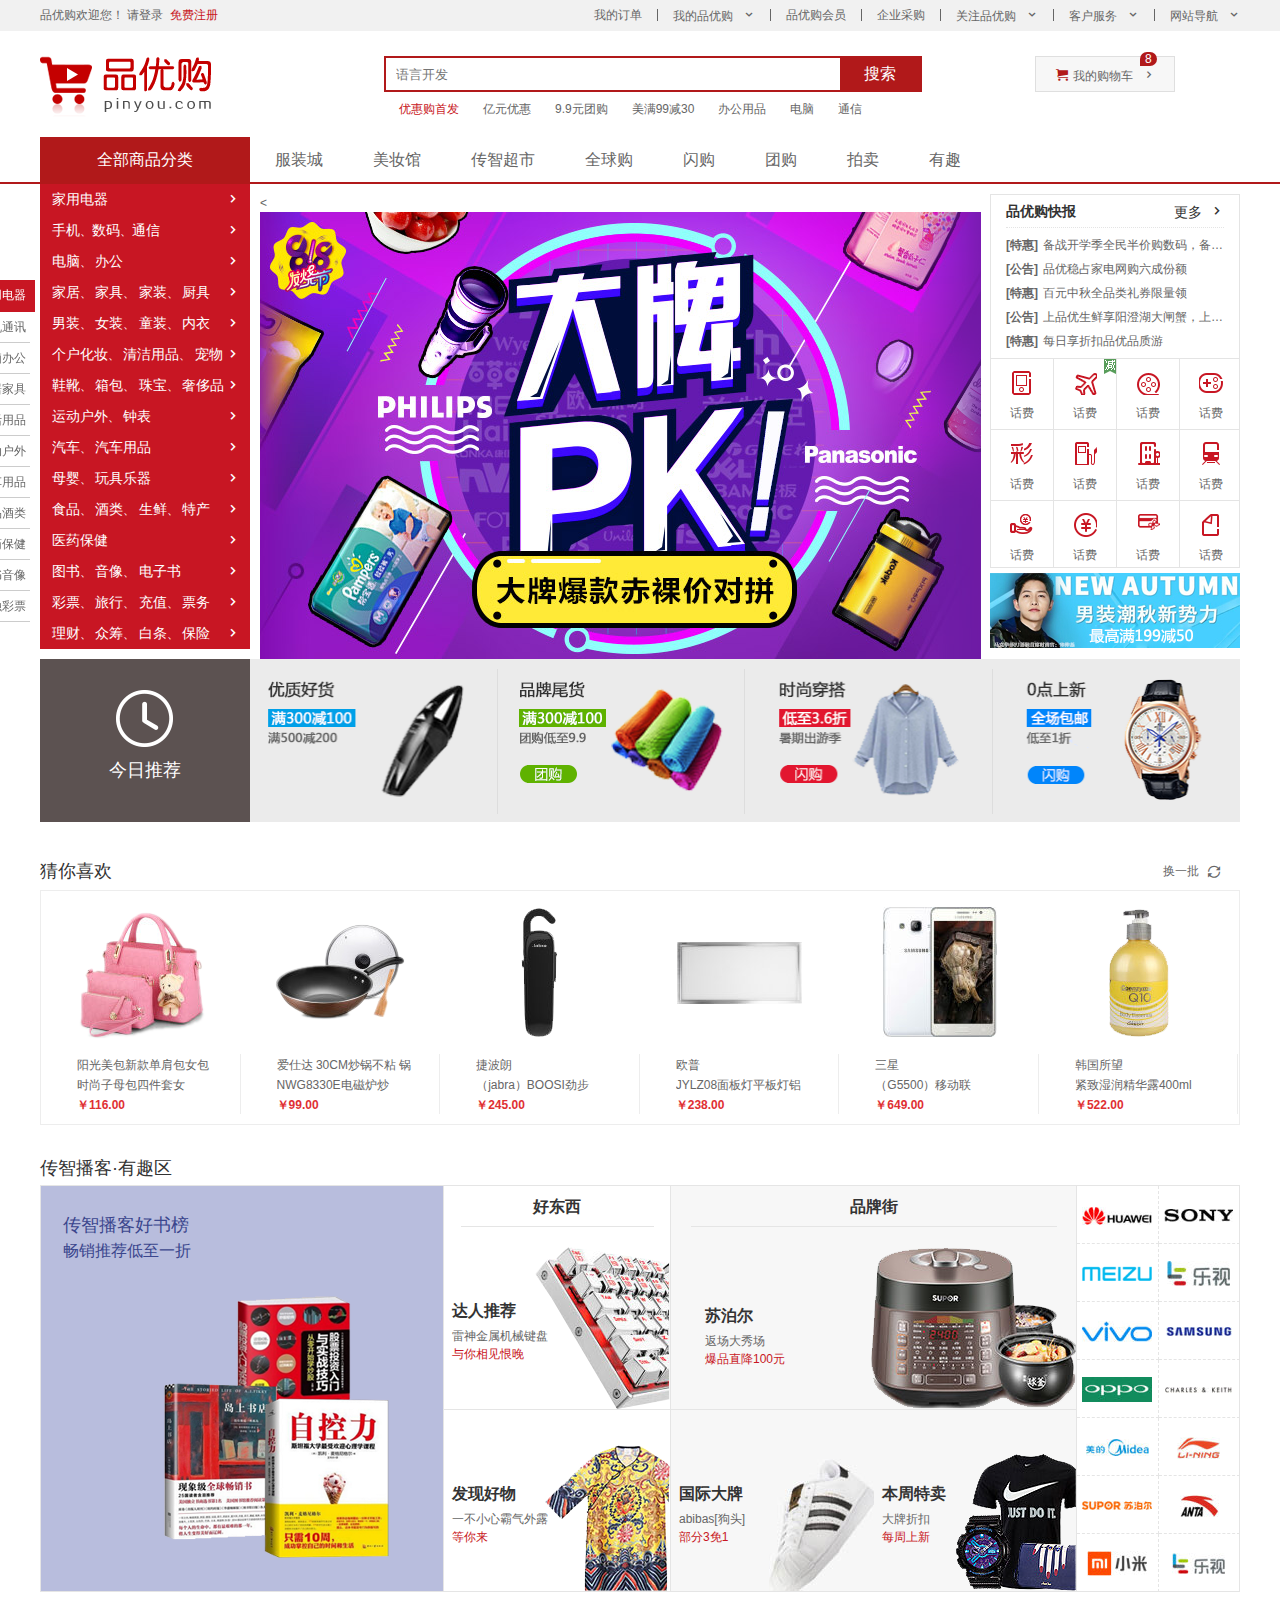
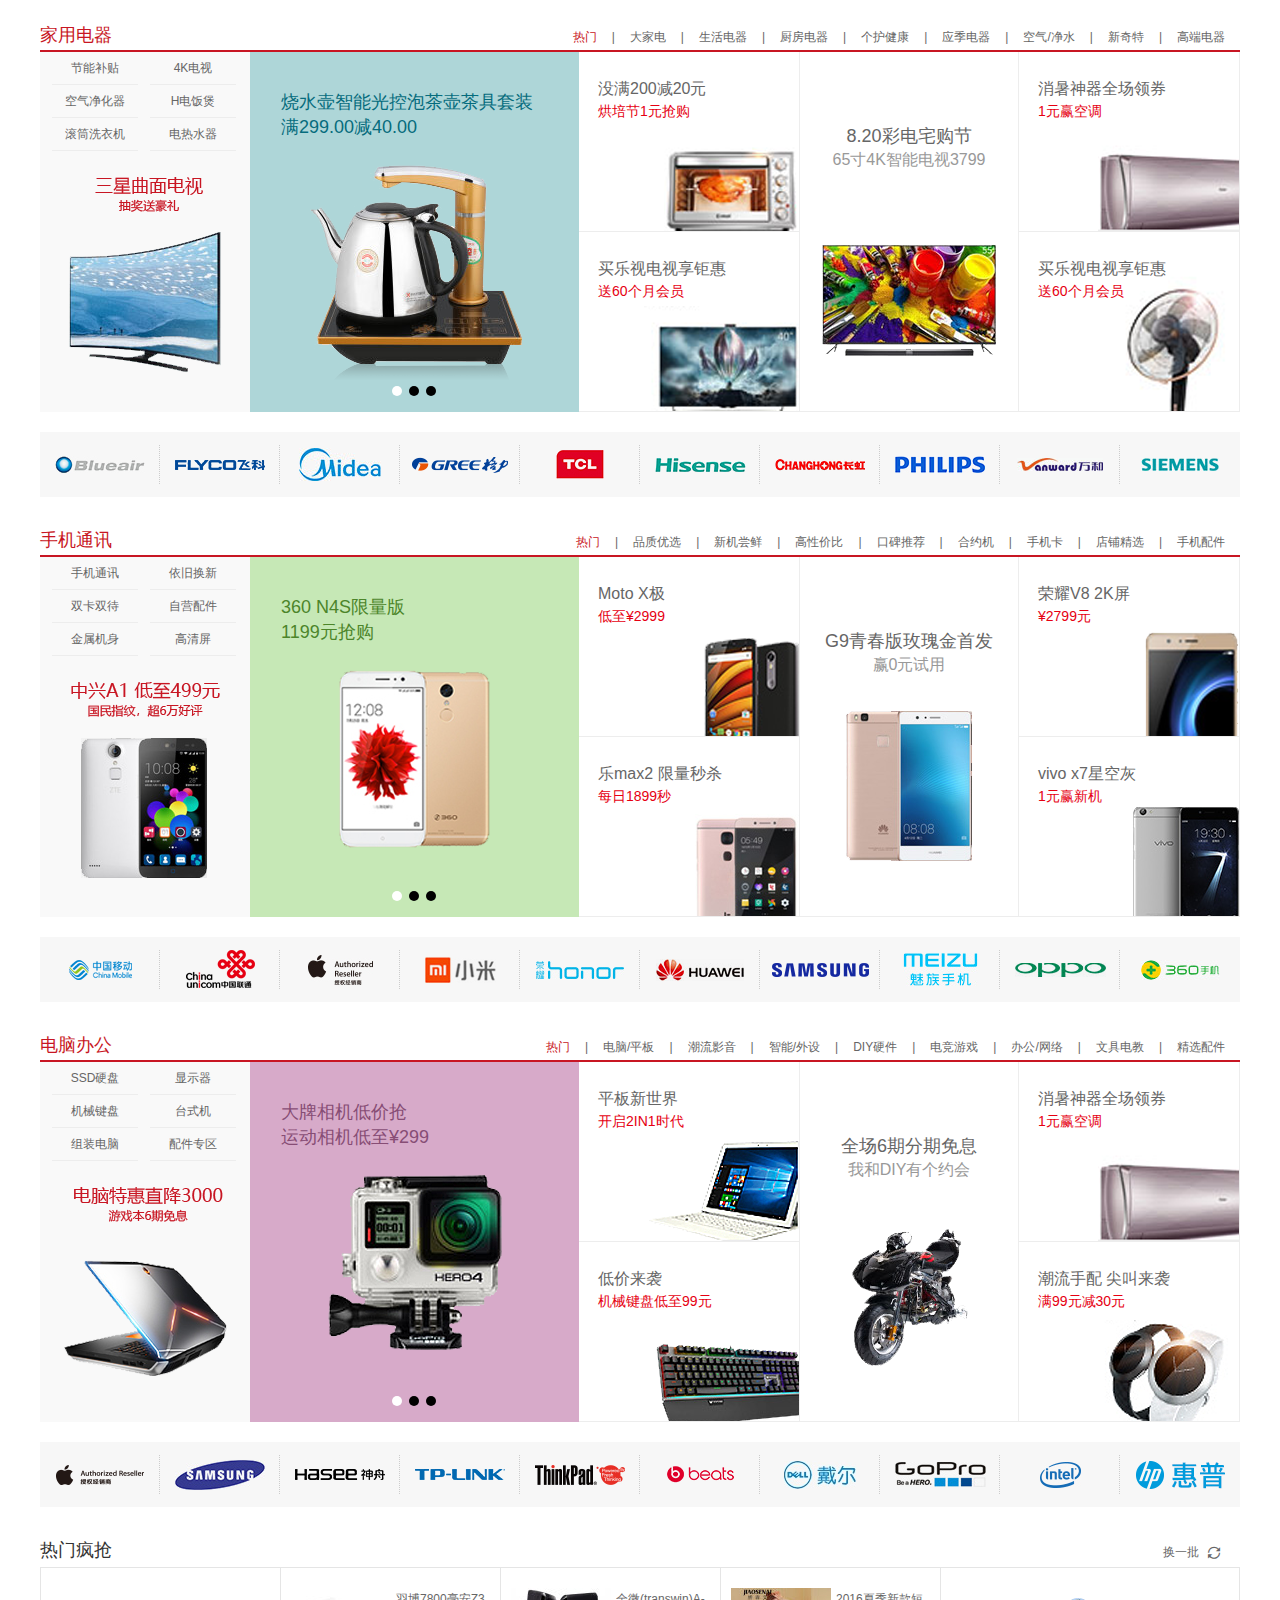
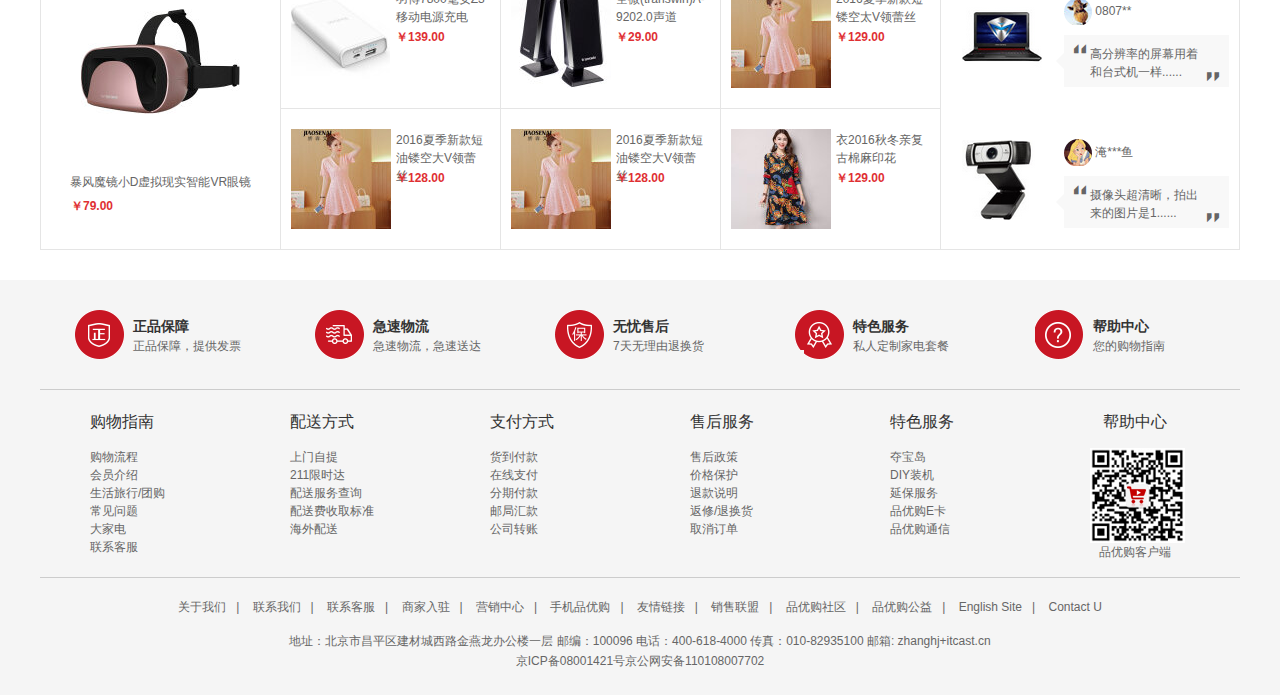
==== commit 62c9a64f: "轮播图animate" ====
--- a/index.html
+++ b/index.html
@@ -229,7 +229,11 @@
     <!-- 主要内容start -->
     <div class="w">
         <div class="main">
-            <div class="focus">
+            <div class="focus fl">
+                <a href="#" class="arrow-l">
+                    &lt;
+                </a>
+                <a href="#" class="arrow-r"></a>
                 <ul>
                     <li><img src="upload/focus1.png" alt="focus1"></li>
                 </ul>
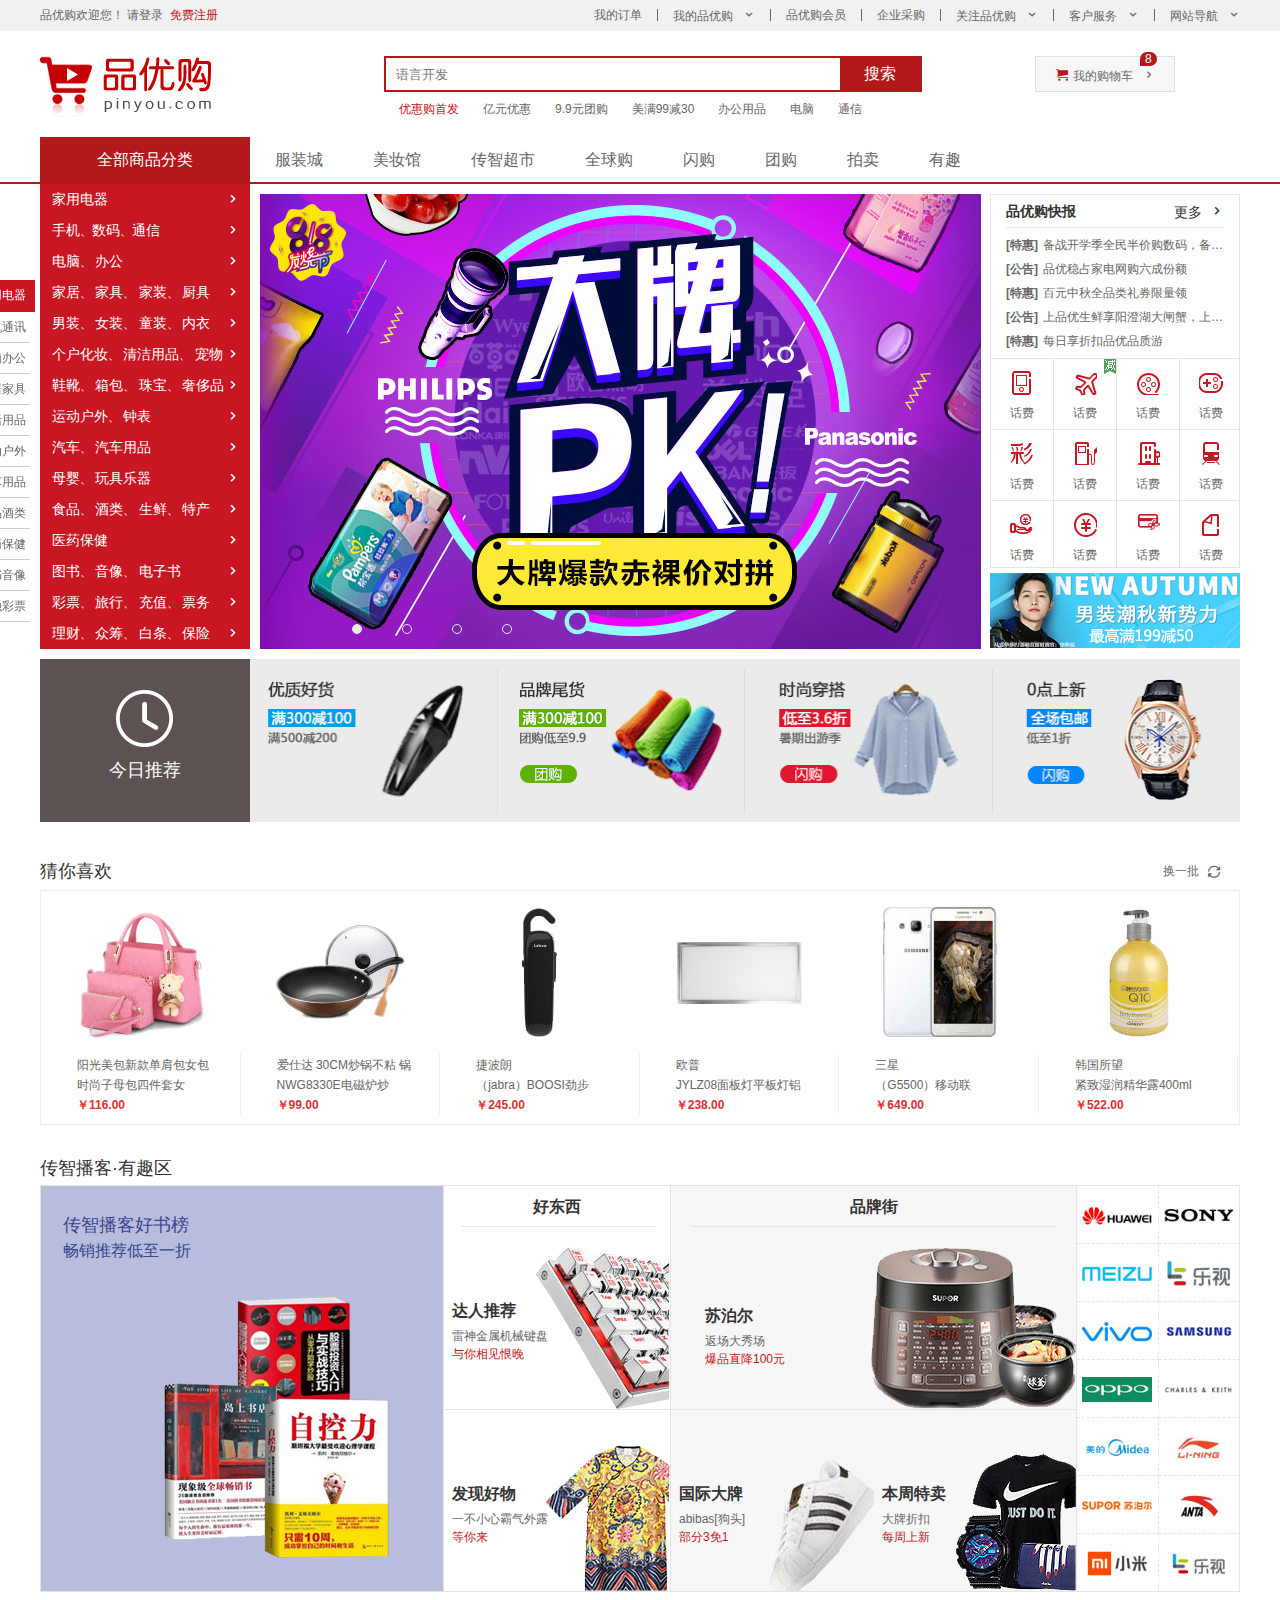
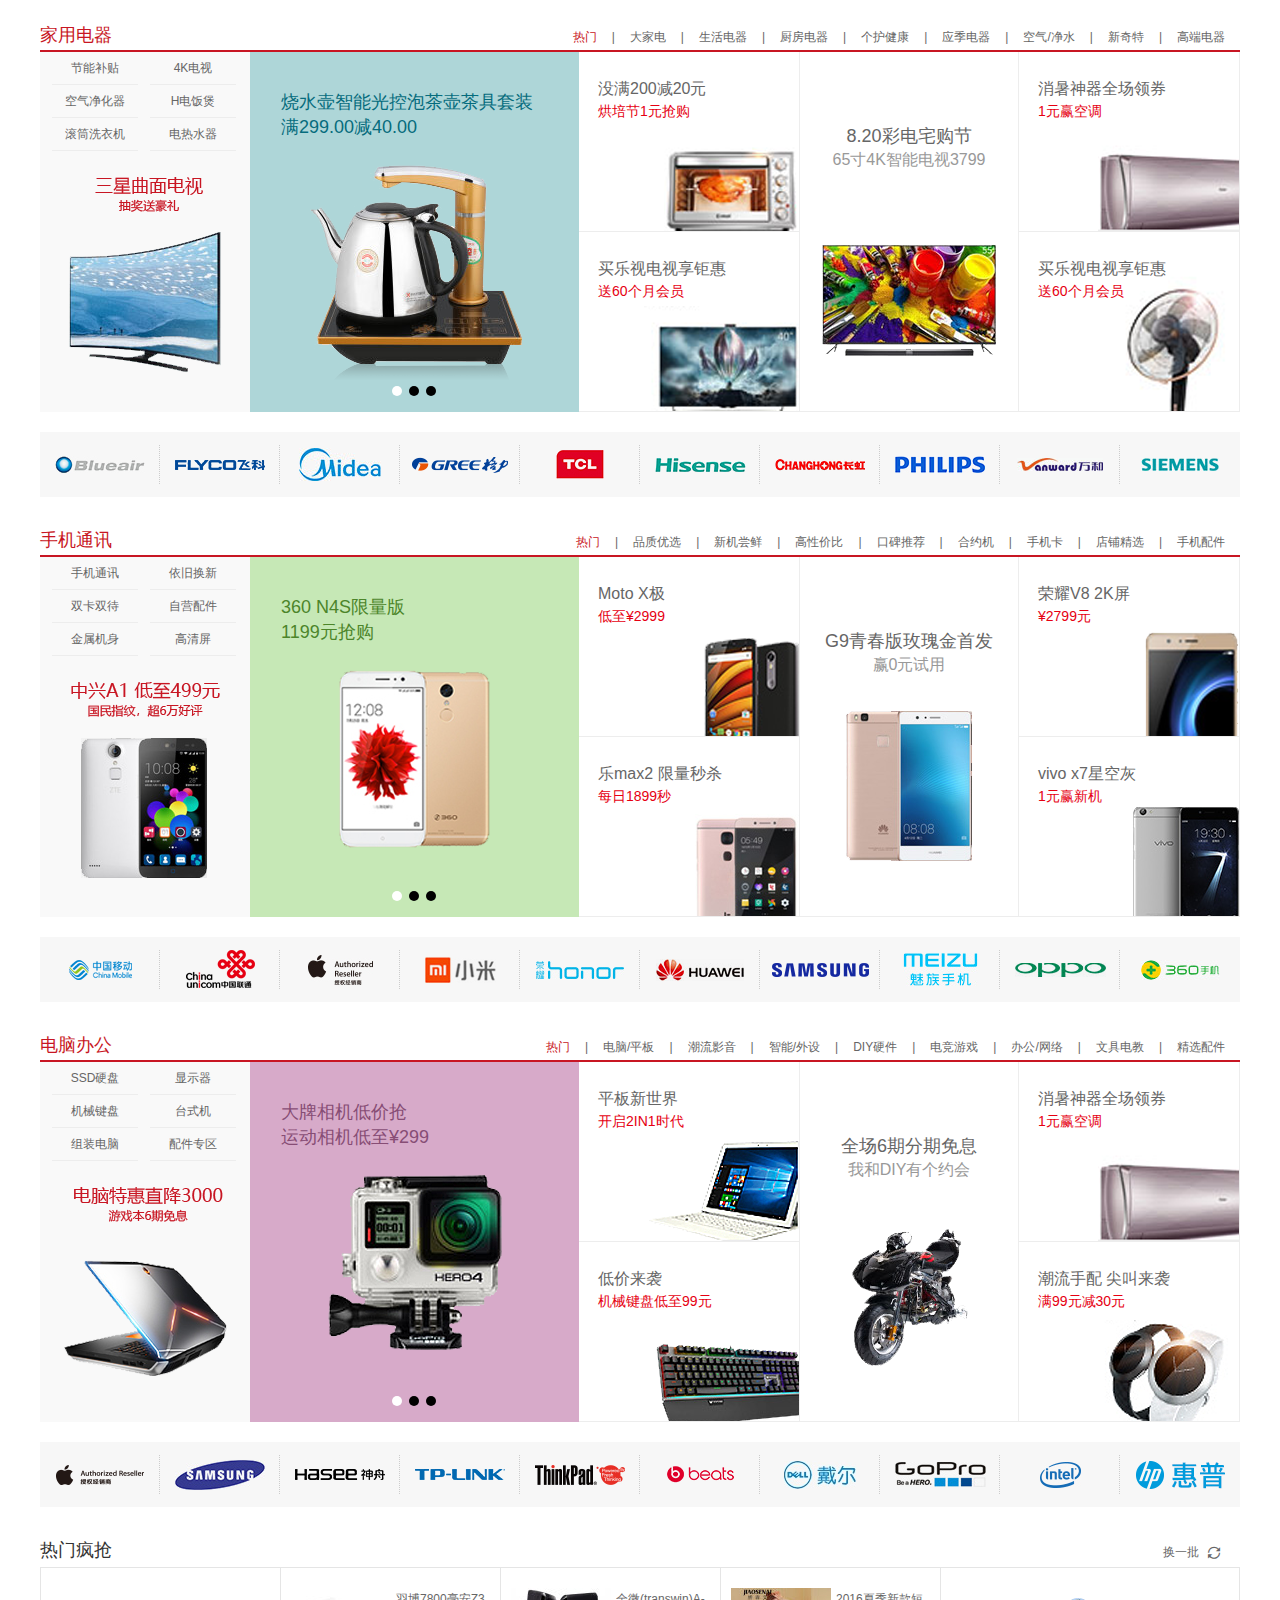
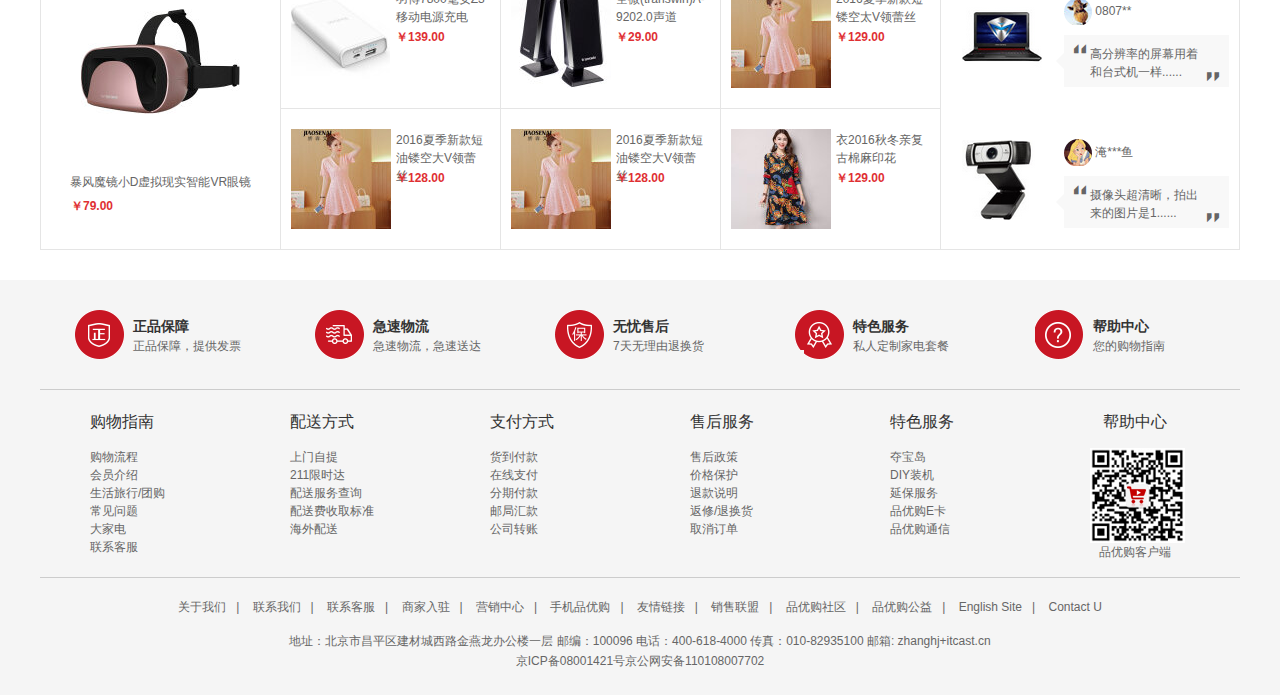
==== commit c510e2ac: "轮播图" ====
--- a/index.html
+++ b/index.html
@@ -16,6 +16,10 @@
     <!-- 公共样式 -->
     <link rel="stylesheet" href="css/common.css" />
     <link rel="stylesheet" href="css/index.css" />
+    <!-- 因为index.js依赖animate.js -->
+    <!-- 所以，这个animate.js需要写到index.js的上面 -->
+    <script src="js/124_animate.js"></script>
+    <script src="js/index.js"></script>
 </head>
 
 <body>
@@ -230,13 +234,29 @@
     <div class="w">
         <div class="main">
             <div class="focus fl">
-                <a href="#" class="arrow-l">
-                    &lt;
-                </a>
-                <a href="#" class="arrow-r"></a>
+                <!-- 左侧按钮 -->
+                <a href="javascript:;" class="arrow-l"> </a>
+                <!-- 右侧按钮 -->
+                <a href="javascript:;" class="arrow-r"></a>
+                <!-- 滚动区域 -->
                 <ul>
-                    <li><img src="upload/focus1.png" alt="focus1"></li>
+                    <li>
+                        <a href="#"><img src="upload/focus1.png" alt="focus1" /></a>
+                    </li>
+                    <li>
+                        <a href="#"><img src="upload/focus2.jpg" alt="focus1" /></a>
+                    </li>
+                    <li>
+                        <a href="#"><img src="upload/focus3.jpg" alt="focus1" /></a>
+                    </li>
+                    <li>
+                        <a href="#"><img src="upload/focus4.jpg" alt="focus1" /></a>
+                    </li>
                 </ul>
+                <!-- 小圆圈 -->
+                <ol class="circle">
+
+                </ol>
             </div>
             <div class="newsflash">
                 <div class="news">
--- a/css/index.css
+++ b/css/index.css
@@ -6,10 +6,97 @@
 }
 
 .focus {
+    overflow: hidden;
     float: left;
     width: 721px;
     height: 100%;
-}
+    z-index: 1;
+}
+
+
+/* 轮播图开始 */
+
+.fl {
+    position: relative;
+}
+
+.focus ul {
+    overflow: hidden;
+    position: absolute;
+    top: 0;
+    left: 0;
+    width: 1000%;
+}
+
+.focus ul li {
+    float: left;
+}
+
+.focus ul li a img {
+    width: 721px;
+    height: 455px;
+}
+
+.arrow-l,
+.arrow-r {
+    display: none;
+}
+
+.arrow-l::after,
+.arrow-r::after {
+    /* display: none; */
+    font-family: 'icomoon';
+    content: '\e91f';
+    position: absolute;
+    /* top: calc(50% - 15px); */
+    width: 40px;
+    height: 100%;
+    background-image: linear-gradient(to left, transparent, rgba(0, 0, 0, 0.4));
+    line-height: 455px;
+    font-size: 30px;
+    color: #fff;
+    text-align: center;
+    z-index: 2;
+}
+
+.arrow-r::after {
+    content: '\e920';
+    right: 0;
+    background-image: linear-gradient(to left, rgba(0, 0, 0, 0.4), transparent);
+}
+
+
+/* 小圈 */
+
+.circle {
+    position: absolute;
+    display: flex;
+    flex-direction: row;
+    justify-content: space-around;
+    align-items: center;
+    left: 10%;
+    bottom: 0;
+    width: 200px;
+    height: 40px;
+    text-align: center;
+    line-height: 40px;
+}
+
+.circle li {
+    display: inline-block;
+    /* margin: 10px; */
+    width: 10px;
+    height: 10px;
+    border: 1px solid #ebebeb;
+    border-radius: 5px;
+}
+
+li.current {
+    background-color: #ebebeb;
+}
+
+
+/* 轮播图结束 */
 
 .newsflash {
     float: right;
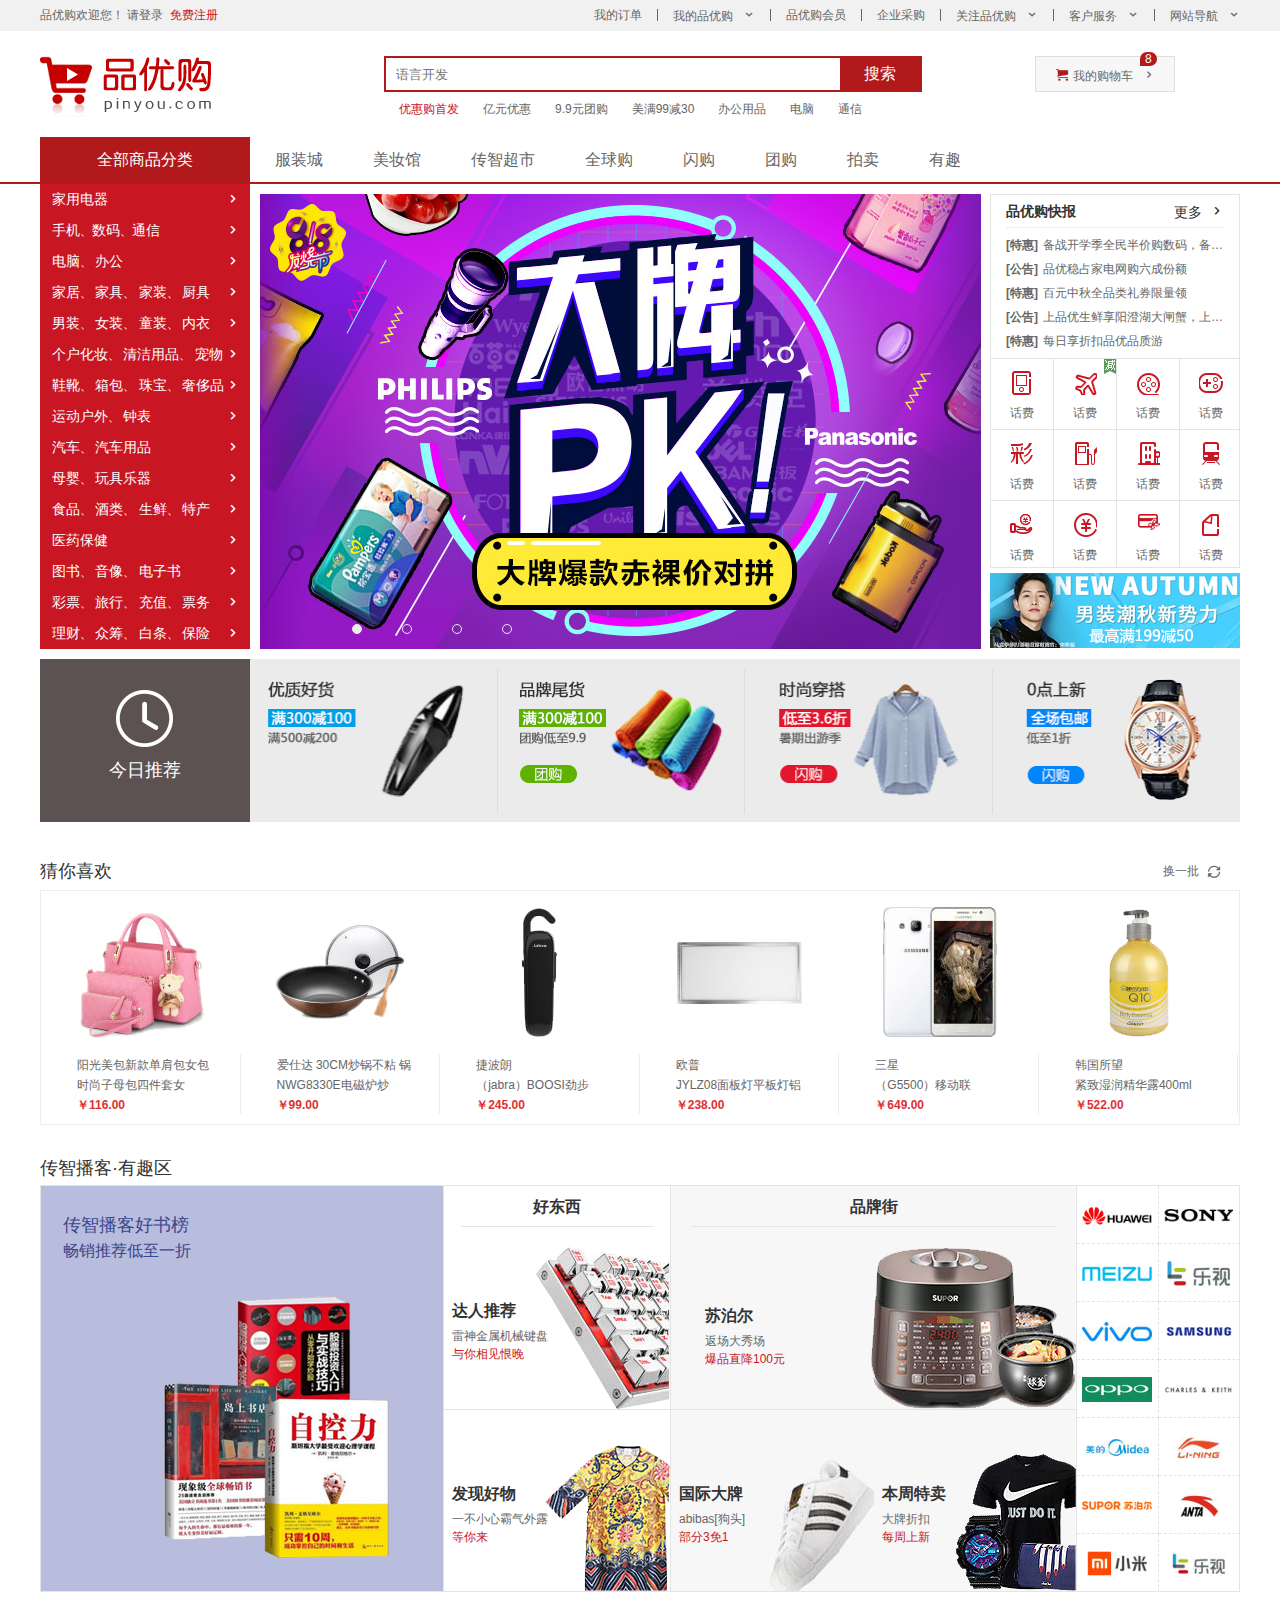
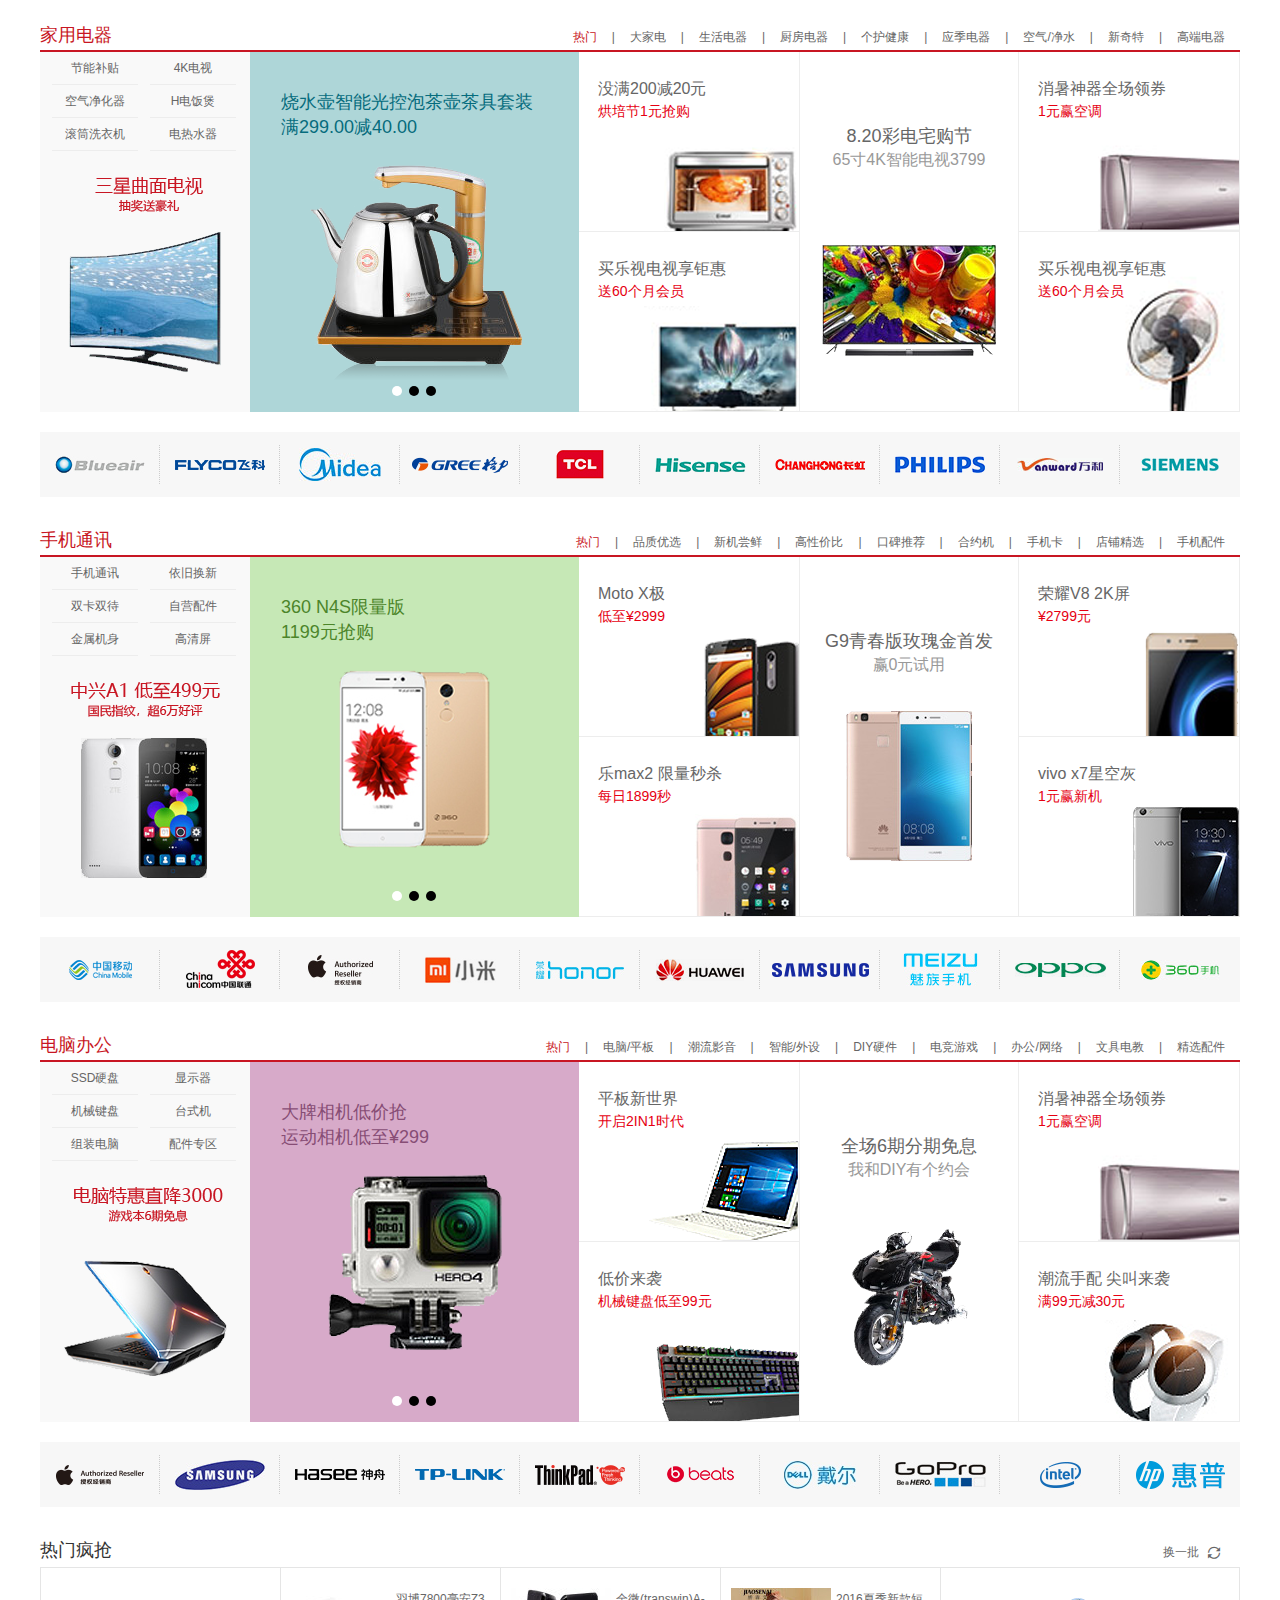
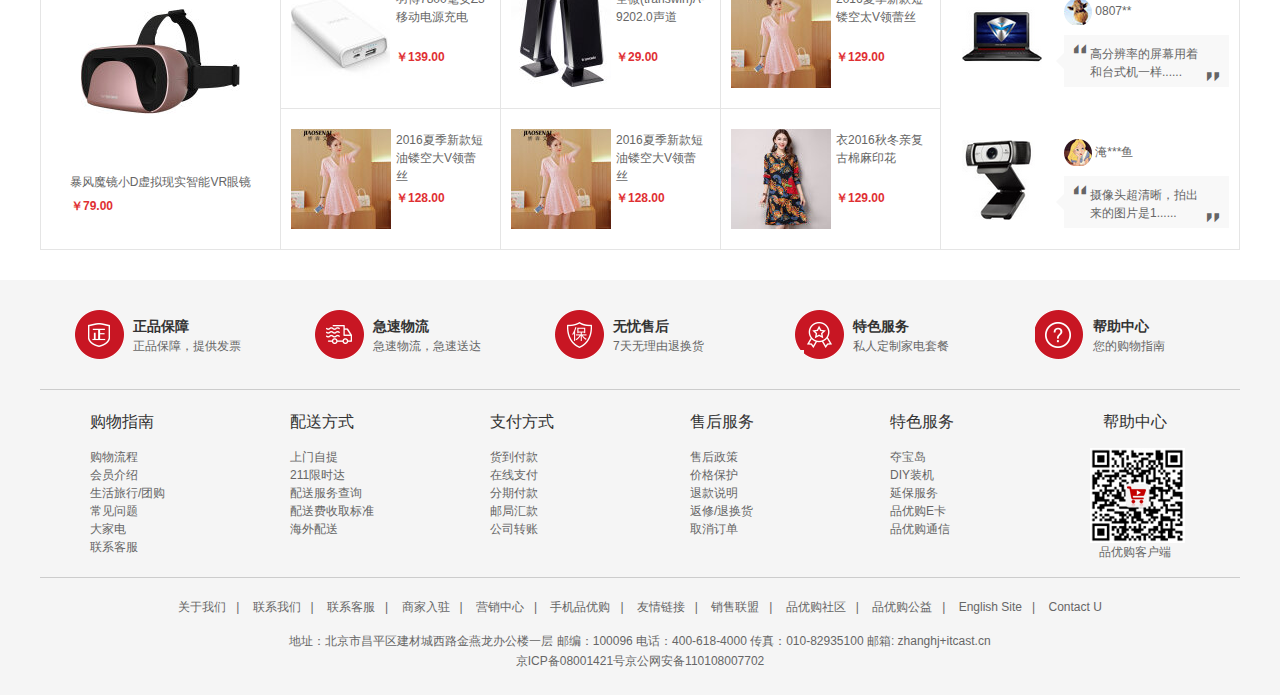
==== commit ca44c78b: "lift_nav" ====
--- a/index.html
+++ b/index.html
@@ -16,6 +16,7 @@
     <!-- 公共样式 -->
     <link rel="stylesheet" href="css/common.css" />
     <link rel="stylesheet" href="css/index.css" />
+    <script src="./js/jquery-3.6.4.min.js"></script>
     <!-- 因为index.js依赖animate.js -->
     <!-- 所以，这个animate.js需要写到index.js的上面 -->
     <script src="js/124_animate.js"></script>
@@ -111,7 +112,7 @@
         </div>
         <!-- 购物车模块 -->
         <div class="shopcar">
-            <a href="#">我的购物车</a>
+            <a href="./car.html">我的购物车</a>
             <!-- 统计模块 -->
             <i class="count">8</i>
         </div>
@@ -529,17 +530,10 @@
     <!-- 主体左侧电梯导航start -->
     <div class="lift_nav">
         <ul>
-            <li><a href="#">家用电器</a></li>
-            <li><a href="#">手机通讯</a></li>
-            <li><a href="#">电脑办公</a></li>
-            <li><a href="#">家居家具</a></li>
-            <li><a href="#">生活用品</a></li>
-            <li><a href="#">运动户外</a></li>
-            <li><a href="#">汽车用品</a></li>
-            <li><a href="#">食品酒类</a></li>
-            <li><a href="#">医药保健</a></li>
-            <li><a href="#">图书音像</a></li>
-            <li><a href="#">金融彩票</a></li>
+            <li class="current">家用电器</li>
+            <li>手机通讯</li>
+            <li>电脑办公</li>
+            <li>家居家具</li>
         </ul>
     </div>
     <!-- 主体左侧电梯导航end -->
--- a/css/index.css
+++ b/css/index.css
@@ -446,40 +446,24 @@
     position: fixed;
     top: calc(50% - 170px);
     left: calc(50% - 600px - 66px - 5px);
+    display: none;
 }
 
 .lift_nav ul li {
+    cursor: pointer;
     width: 66px;
+    height: 31px;
+    line-height: 31px;
+    text-align: center;
     margin-right: 5px;
-}
-
-.lift_nav ul li:first-child,
-.lift_nav ul li:first-child a {
-    border-bottom: 1px solid transparent;
+    border-bottom: 1px solid #ccc;
+}
+
+.lift_nav ul li:hover,
+.lift_nav ul li.current {
     color: #fff;
     background-color: #c81623;
-}
-
-.lift_nav ul li:hover {
-    background-color: #c81623;
-}
-
-.lift_nav ul li:hover a {
     border-bottom: 1px solid transparent;
-}
-
-.lift_nav ul li a {
-    display: block;
-    margin: 0 auto;
-    width: 56px;
-    height: 31px;
-    line-height: 31px;
-    border-bottom: 1px solid #ccc;
-    text-align: center;
-}
-
-.lift_nav ul li:hover a {
-    color: #fff!important;
 }
 
 
@@ -952,7 +936,7 @@
 
 .col_660 .price {
     position: absolute;
-    top: 60px;
+    top: 80px;
     left: 115px;
 }
 
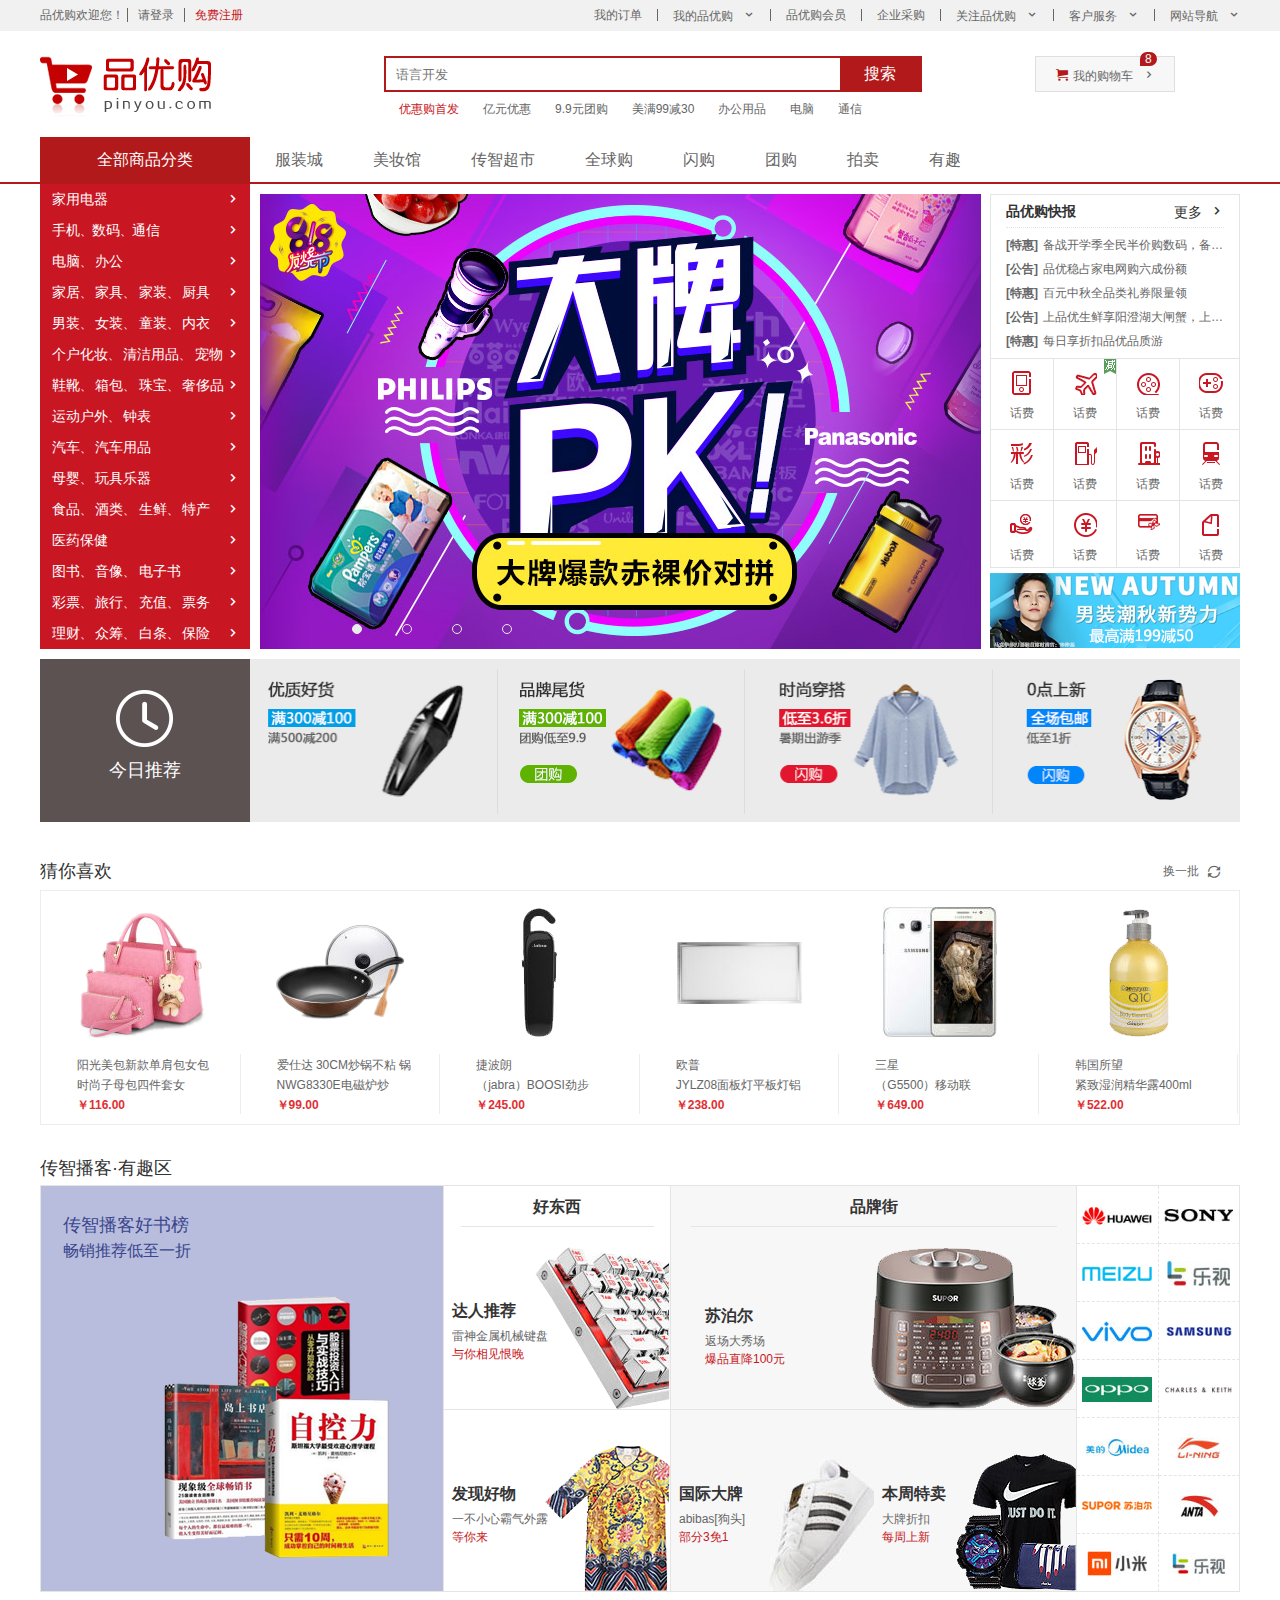
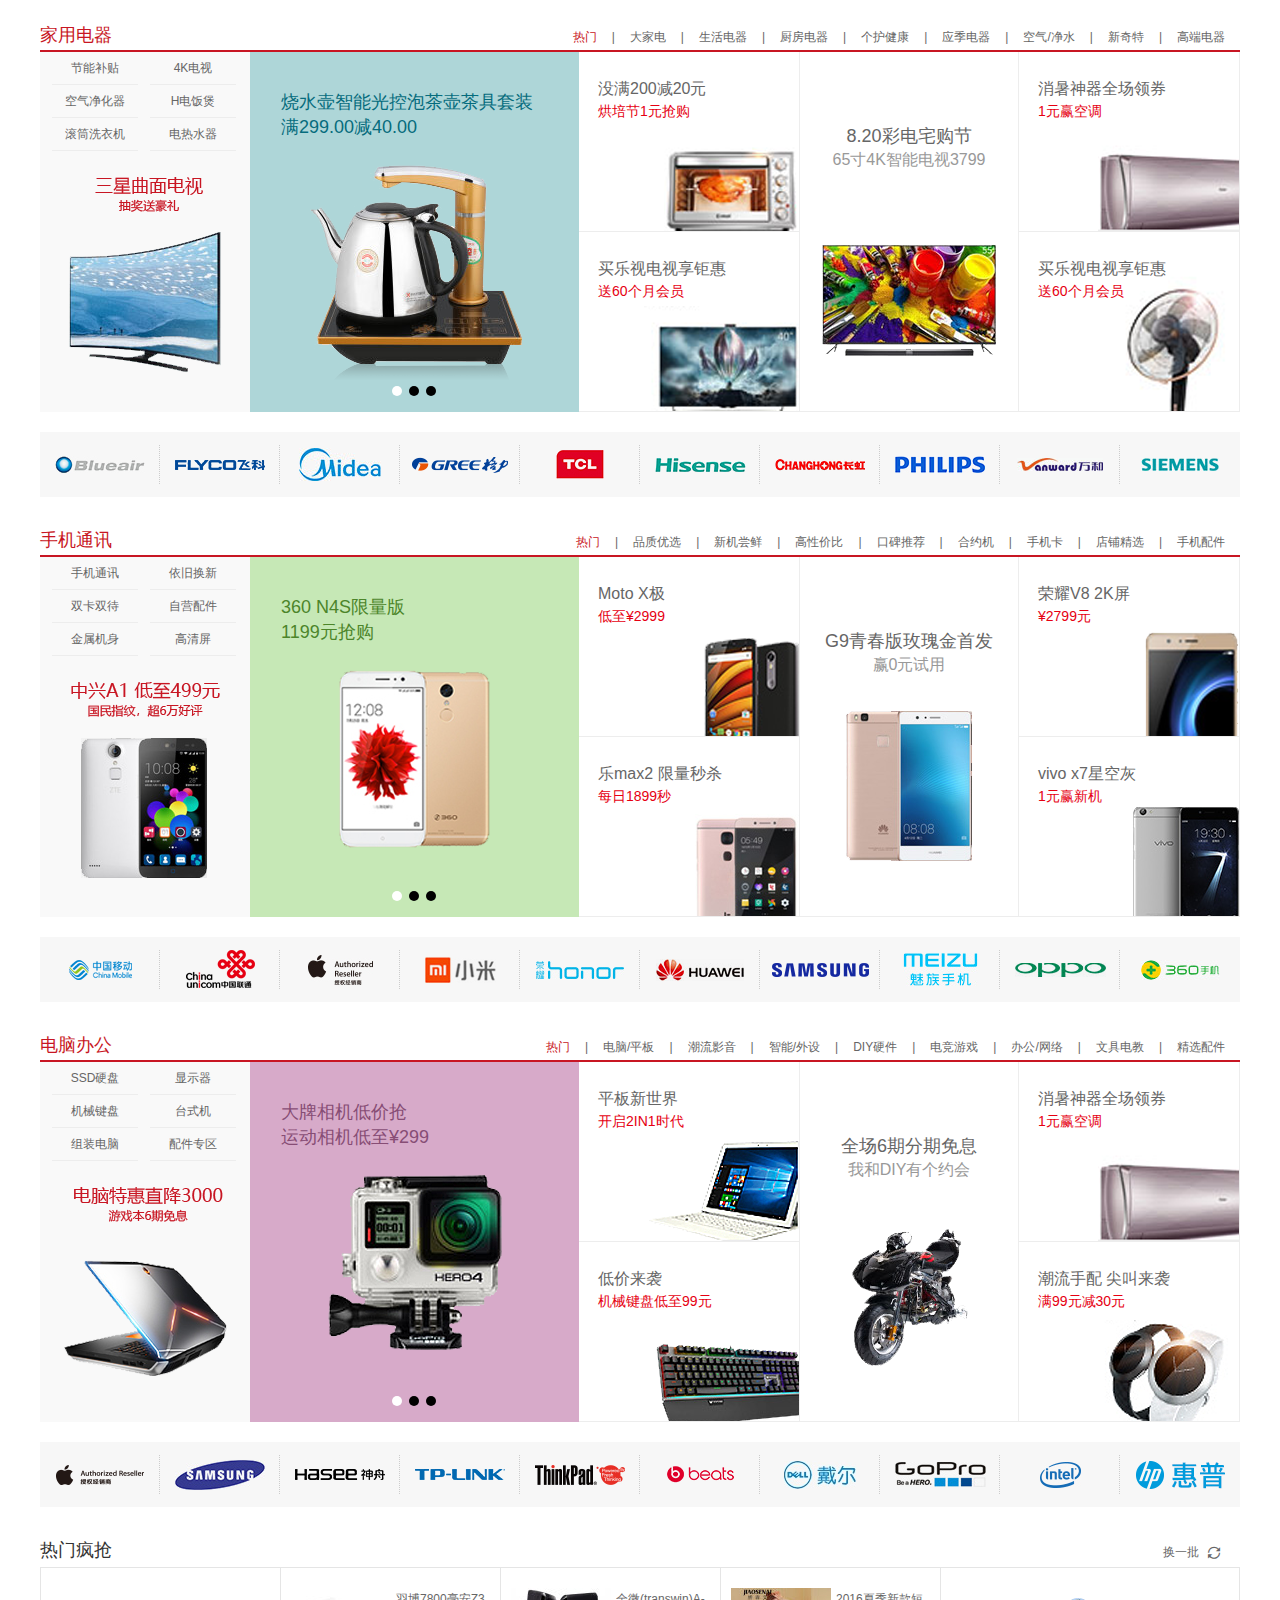
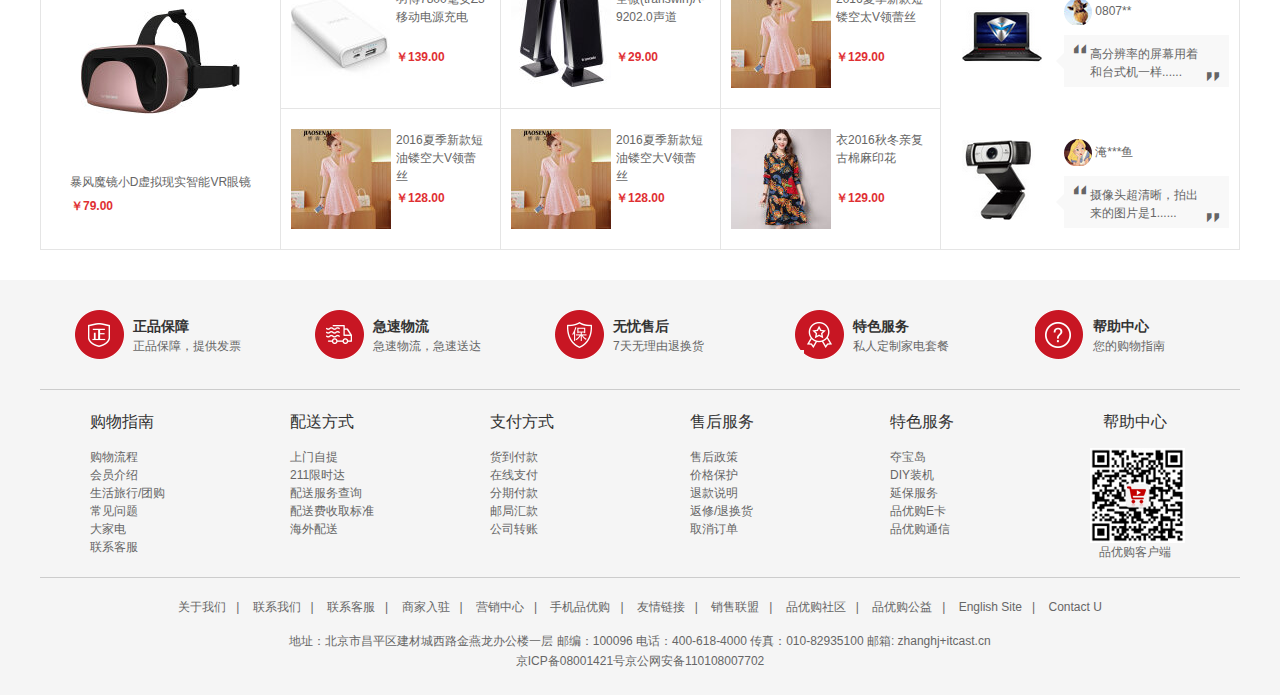
==== commit 39e46cd7: "登陆页跳转本地用户名渲染" ====
--- a/index.html
+++ b/index.html
@@ -28,11 +28,13 @@
     <!-- 快捷导航栏start -->
     <section class="shortcut">
         <div class="w">
-            <div class="fl">
+            <div class="fl logreg">
                 <ul>
                     <li>品优购欢迎您！&nbsp;</li>
                     <li>
-                        <a href="login.html ">请登录</a>&nbsp;
+                        <a href="login.html ">请登录</a>
+                    </li>
+                    <li>
                         <a href="register.html" class="style_red">免费注册</a>
                     </li>
                 </ul>
--- a/css/index.css
+++ b/css/index.css
@@ -18,6 +18,16 @@
 
 .fl {
     position: relative;
+}
+
+.logreg ul li a {
+    padding: 0 10px;
+    border-left: 1px solid #666;
+}
+
+.user::before {
+    content: '\e931';
+    font-family: 'icomoon';
 }
 
 .focus ul {
